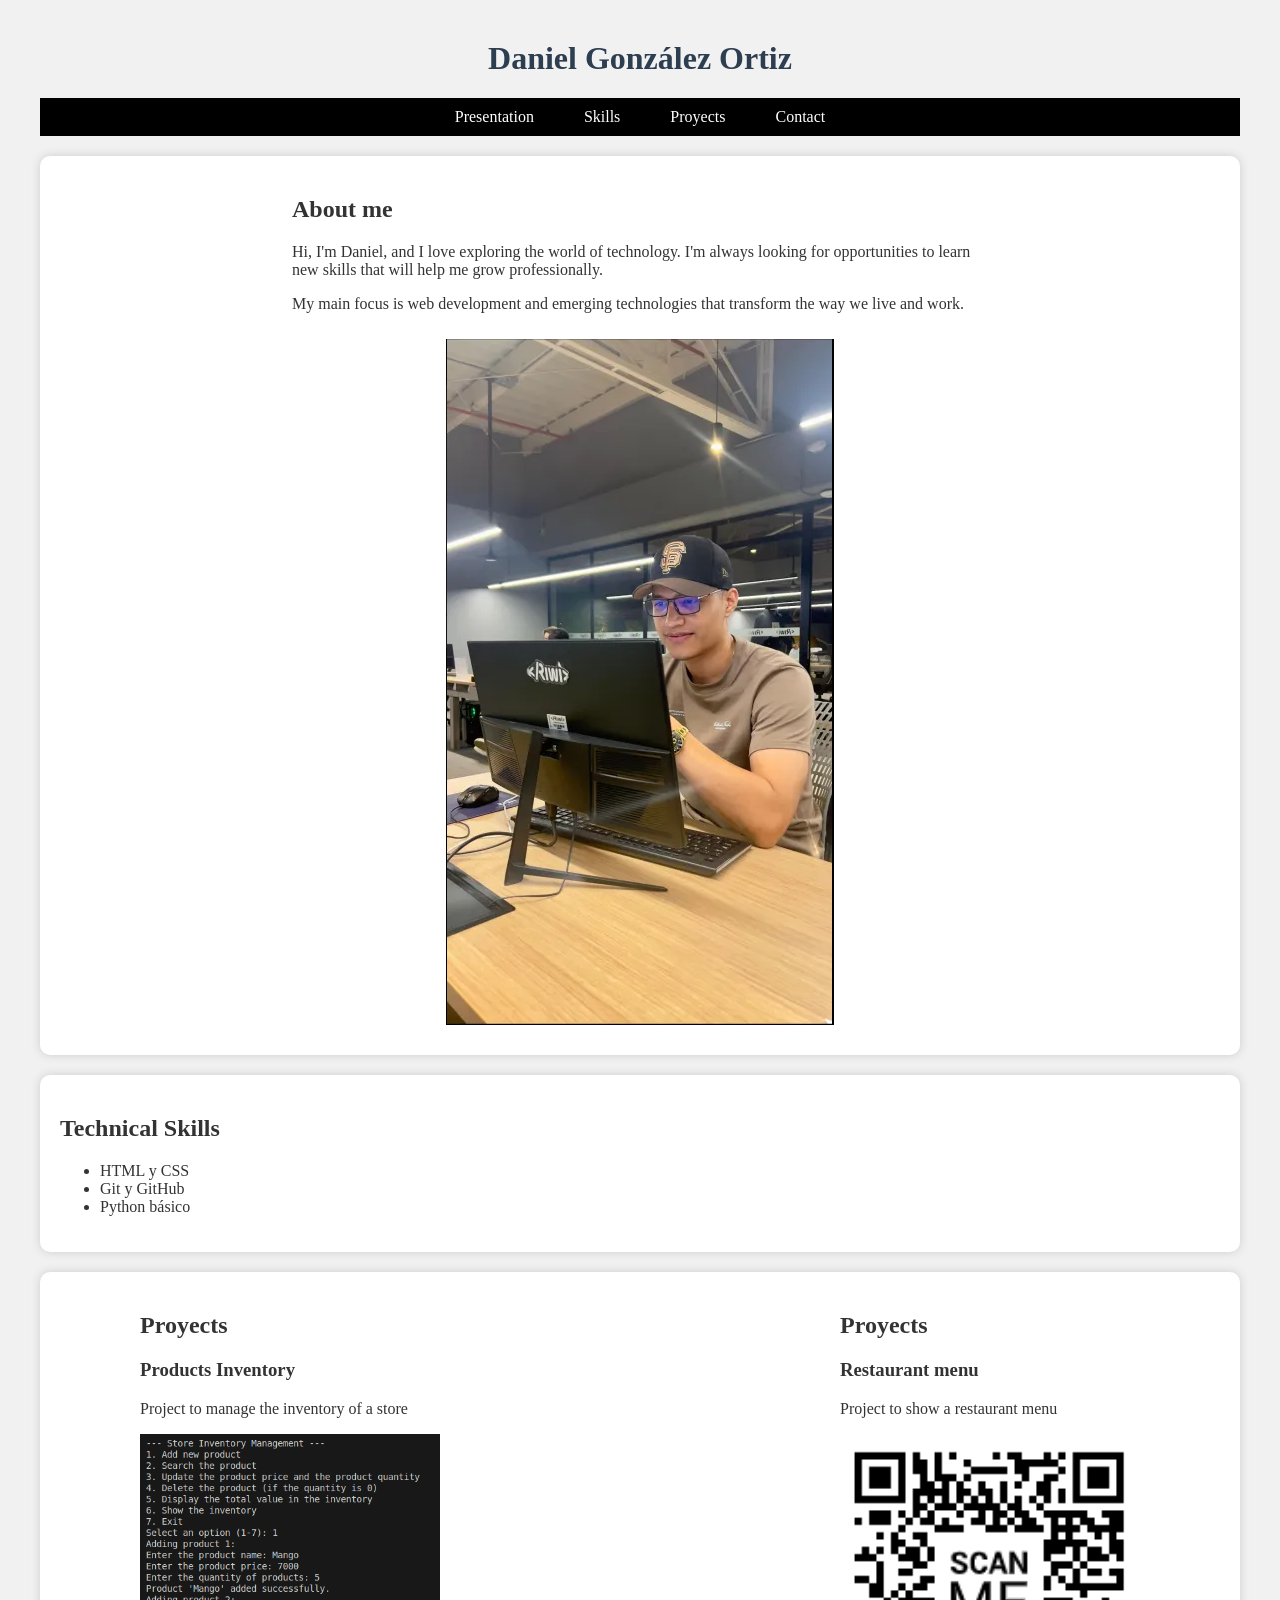
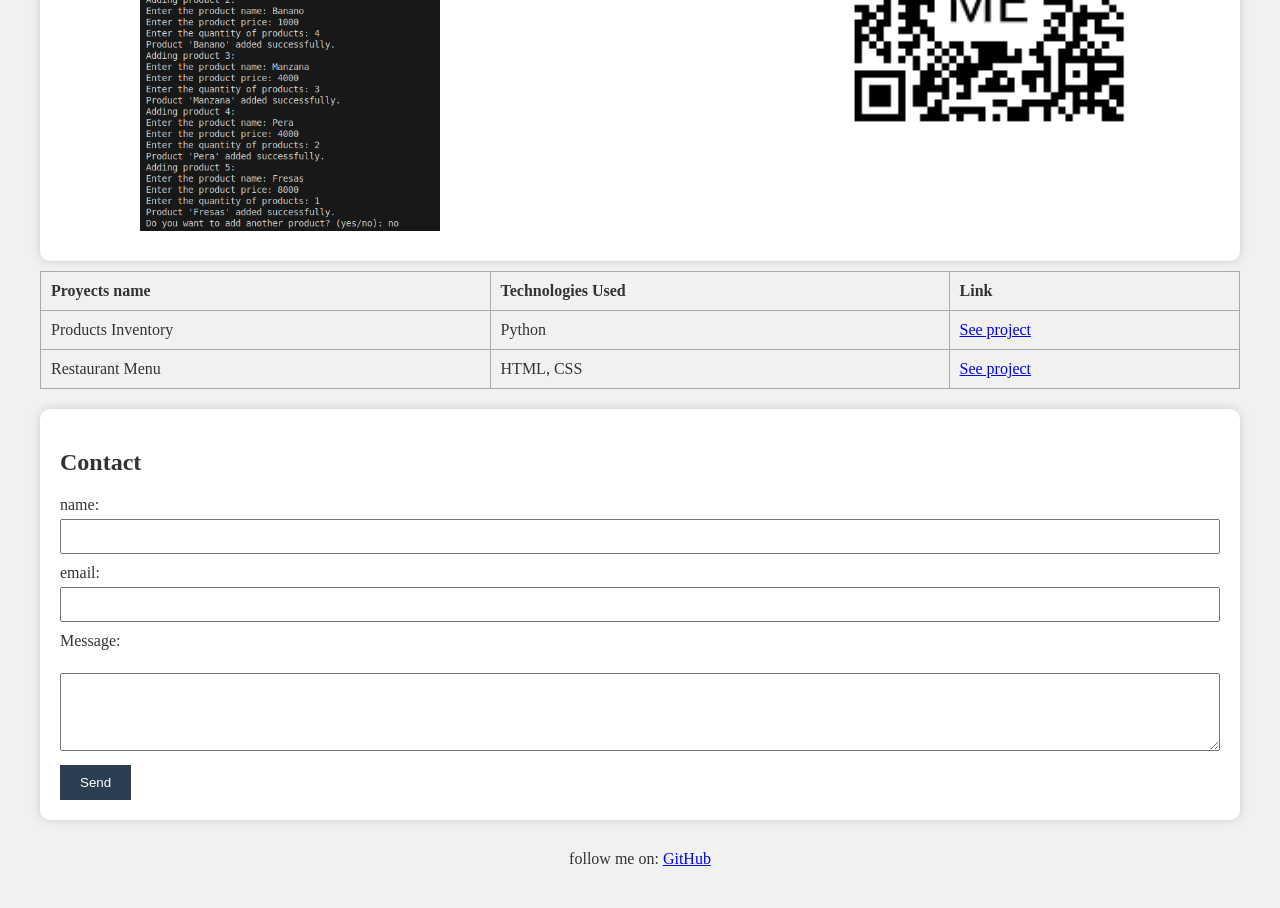
==== index.html @ 2d6fd5e6 "Update index.html" ====
<!DOCTYPE html>
<html lang="es">
<head>
  <meta charset="UTF-8">
  <title>Portafolio_Daniel</title>
  <link rel="stylesheet" href="styles.css">
</head>
<!-- Cree una etiqueta style llamando a la clase me para hacer el estilo del contenido  -->
<body> 
  <style>
    .me {
      max-width: 60%;
      margin: 0 auto;
    }
  </style>

  <h1>Daniel González Ortiz</h1>

  <!-- Se usó nav para poder crear la navegación -->
  <nav>
    <ul> 
      <li><a href="#presentacion">Presentation</a></li>
      <li><a href="#habilidades">Skills</a></li>
      <li><a href="#proyectos">Proyects</a></li>
      <li><a href="#contacto">Contact</a></li>
    </ul>
  </nav>

  <!-- En section puse el contenido del menú -->
  <section id="presentacion"> 
    <div class="me">
      <h2 class="title">About me</h2>
      <p class="parrafos">Hi, I'm Daniel, and I love exploring the world of technology. I'm always looking for opportunities to learn new skills that will help me grow professionally.</p>
      <p class="parrafos">My main focus is web development and emerging technologies that transform the way we live and work.</p>
      <div class="foto">
      <img src="./Captura desde 2025-05-23 19-14-50.png" alt="foto" max-width="400">
      </div>
    </div>
  </section>

  <section id="habilidades">
    <h2>Technical Skills</h2>
    <ul>
      <li>HTML y CSS</li>
      <li>Git y GitHub</li>
      <li>Python básico</li>
    </ul>
  </section>
<main class="proyecto">
  <section id="proyectos">
    <div class="proyect1">
    <h2>Proyects</h2>
    <h3>Products Inventory</h3>
    <p>Project to manage the inventory of a store</p>
    <img src="./Captura desde 2025-05-28 19-11-39.png" alt="Imagen del proyecto" width="300">
    </div>
    <div class="project2">
    <h2>Proyects</h2>
    <h3>Restaurant menu</h3>
    <p>Project to show a restaurant menu</p>
    <img src="./qr.png" alt="Imagen del proyecto" width="300">
    </div>
    </main>

  <!-- Se implementó las tablas que pide el enunciado -->
    <table>
      <thead>
        <tr>
          <th>Proyects name</th>
          <th>Technologies Used</th>
          <th>Link</th>
        </tr>
      </thead>
      <tbody>
        <tr>
          <td>Products Inventory</td>
          <td>Python</td>
          <td><a href="https://github.com/Dagor07/Products-Inventory/tree/main" target="_blank">See project</a></td>
        </tr>
        <tr>
          <td>Restaurant Menu</td>
          <td>HTML, CSS</td>
          <td><a href="https://github.com/Dagor07/Menu-card.git">See project</a></td>
        </tr>
      </tbody>
    </table>
  </section>
<!-- Se creó el formulario -->
  <section id="contacto">
    <h2>Contact</h2>
    <form>
      <label for="nombre">name:</label>
      <input type="text" id="nombre" name="nombre" required><br>

      <label for="correo">email:</label>
      <input type="email" id="correo" name="correo" required><br>

      <label for="mensaje">Message:</label><br>
      <textarea id="mensaje" name="mensaje" rows="4" cols="50" required></textarea><br>

      <button type="submit">Send</button>
    </form>
  </section>

  <!-- Se creó el pie de pagina -->
  <footer>
    <p>follow me on:
      <a href="https://github.com/Dagor07?tab=repositories"_blank">GitHub</a>
    </p>
  </footer>
</body>
</html>
---- styles.css ----
body {
  font-family: 'Times New Roman', Times, serif;
  margin: 40px;
  background-color: #f1f1f1;
  color: #333;
}

h1 {
  text-align: center;
  color: #2c3e50;
}

nav ul {
  display: flex;
  justify-content: center;
  list-style: none;
  padding: 0;
  background-color: #000000;
}

nav ul li {
  margin: 0 15px;
}

nav ul li a {
  color: white;
  text-decoration: none;
  padding: 10px;
  display: block;
}

nav ul li a:hover {
  background-color: #555;
}

section {
  background-color: white;
  padding: 20px;
  margin-top: 20px;
  border-radius: 10px;
  box-shadow: 0 0 10px #ccc;
}

img {
  display: block;
  margin: 10px 0;
}

table {
  width: 100%;
  border-collapse: collapse;
  margin-top: 10px;
}

table, th, td {
  border: 1px solid #aaa;
}

th, td {
  padding: 10px;
  text-align: left;
}

form label {
  display: block;
  margin-top: 10px;
}

form input, form textarea {
  width: 100%;
  padding: 8px;
  margin-top: 5px;
  box-sizing: border-box;
}

button {
  margin-top: 10px;
  padding: 10px 20px;
  background-color: #2c3e50;
  color: white;
  border: none;
  cursor: pointer;
}

button:hover {
  background-color: #34495e;
}

footer {
  text-align: center;
  margin-top: 30px;
}


.foto {
  display: flex;
  justify-content: center;
}

#proyectos {
    display: flex;
    justify-content: center;
    gap: 400px;
}
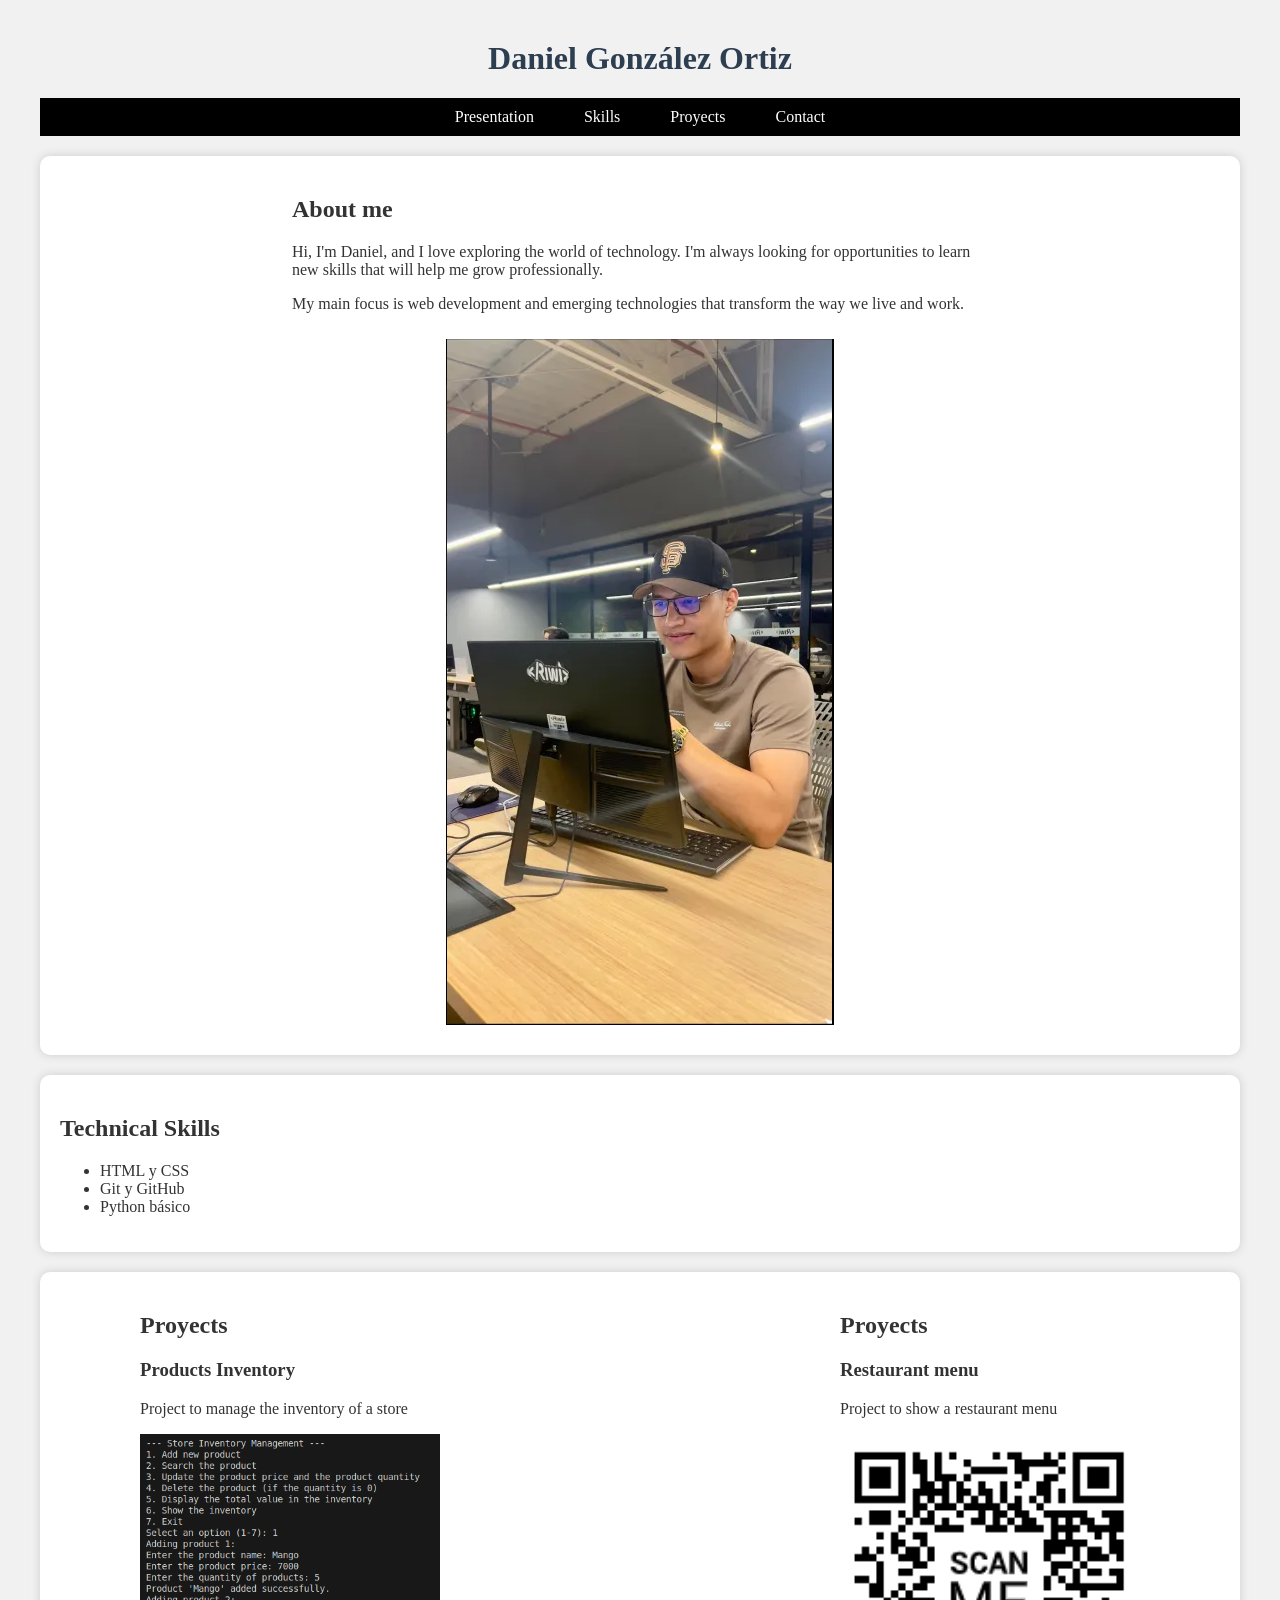
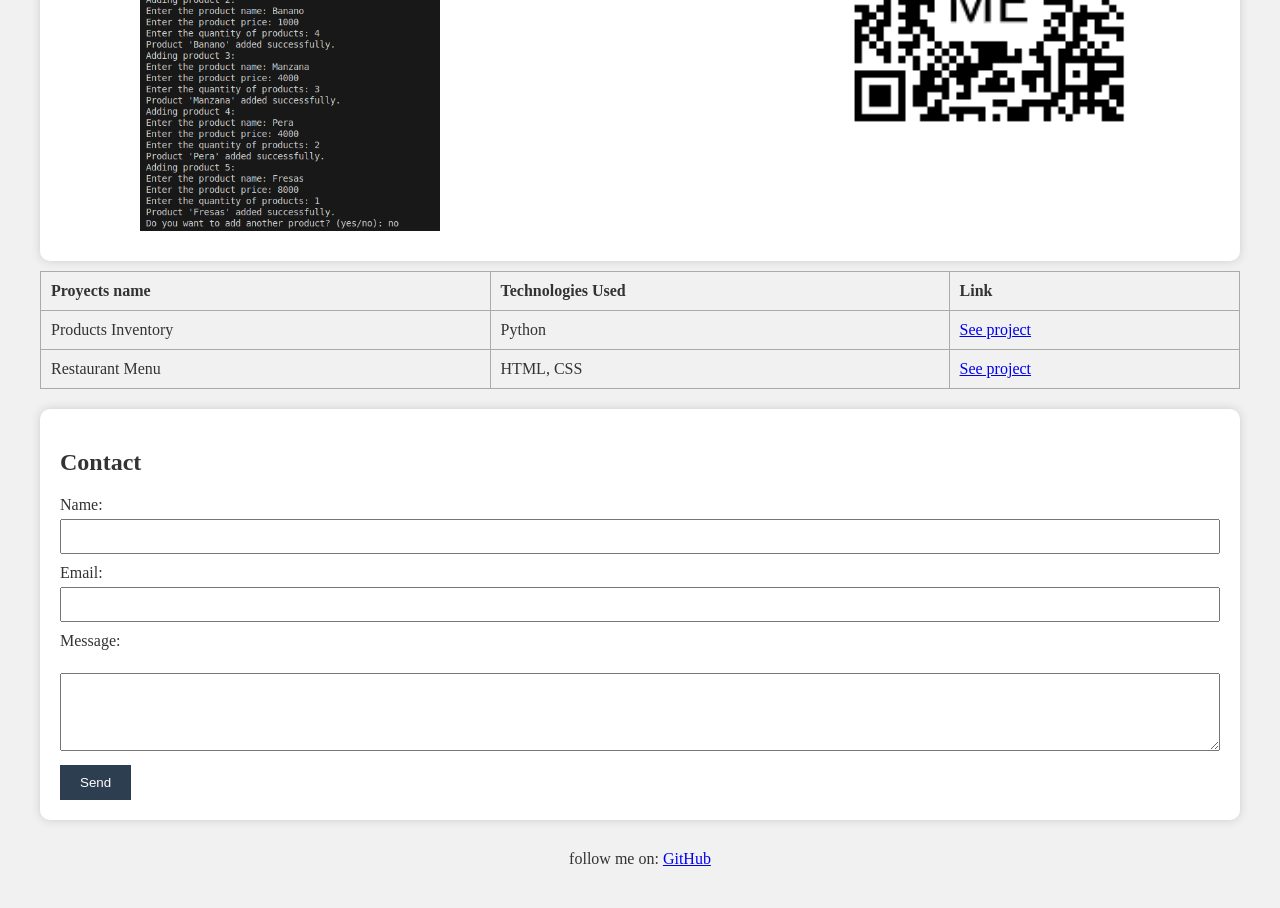
==== commit 6e1e7b68: "Update index.html" ====
--- a/index.html
+++ b/index.html
@@ -89,10 +89,10 @@
   <section id="contacto">
     <h2>Contact</h2>
     <form>
-      <label for="nombre">name:</label>
+      <label for="nombre">Name:</label>
       <input type="text" id="nombre" name="nombre" required><br>
 
-      <label for="correo">email:</label>
+      <label for="correo">Email:</label>
       <input type="email" id="correo" name="correo" required><br>
 
       <label for="mensaje">Message:</label><br>
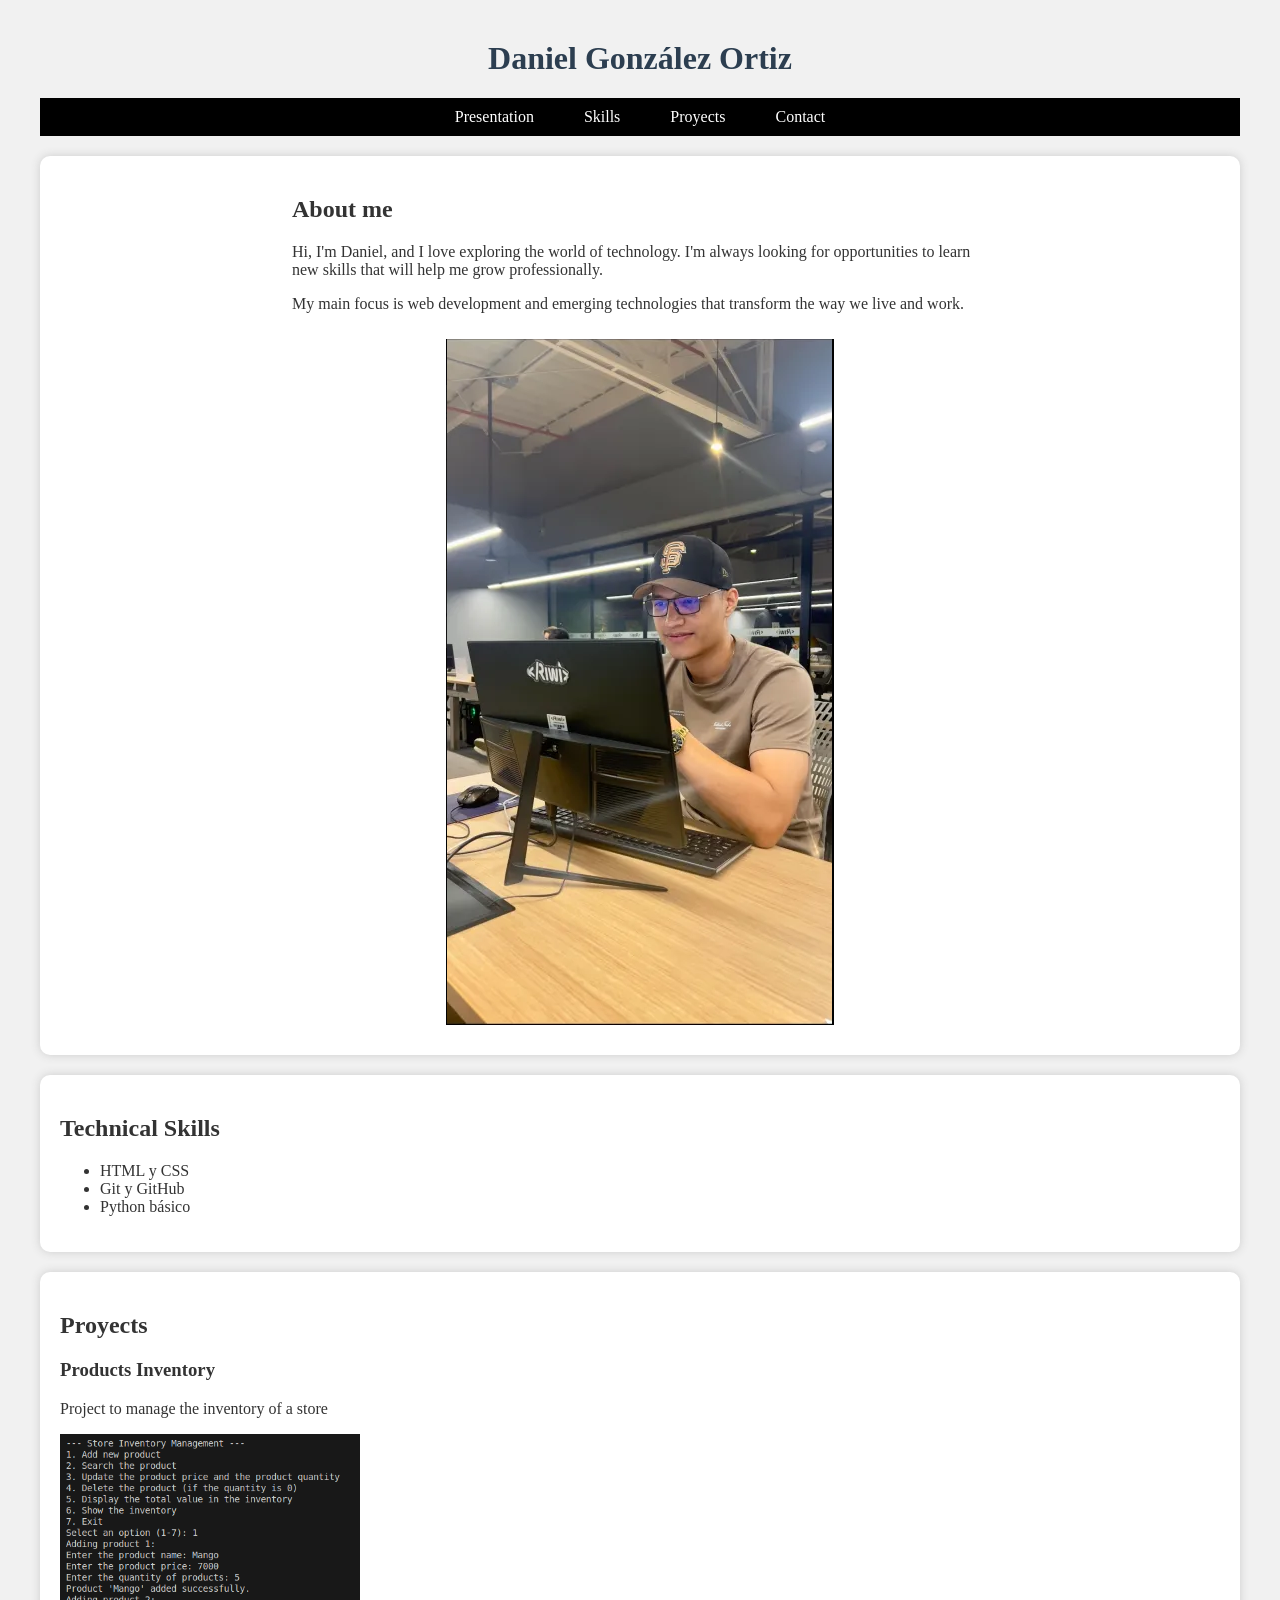
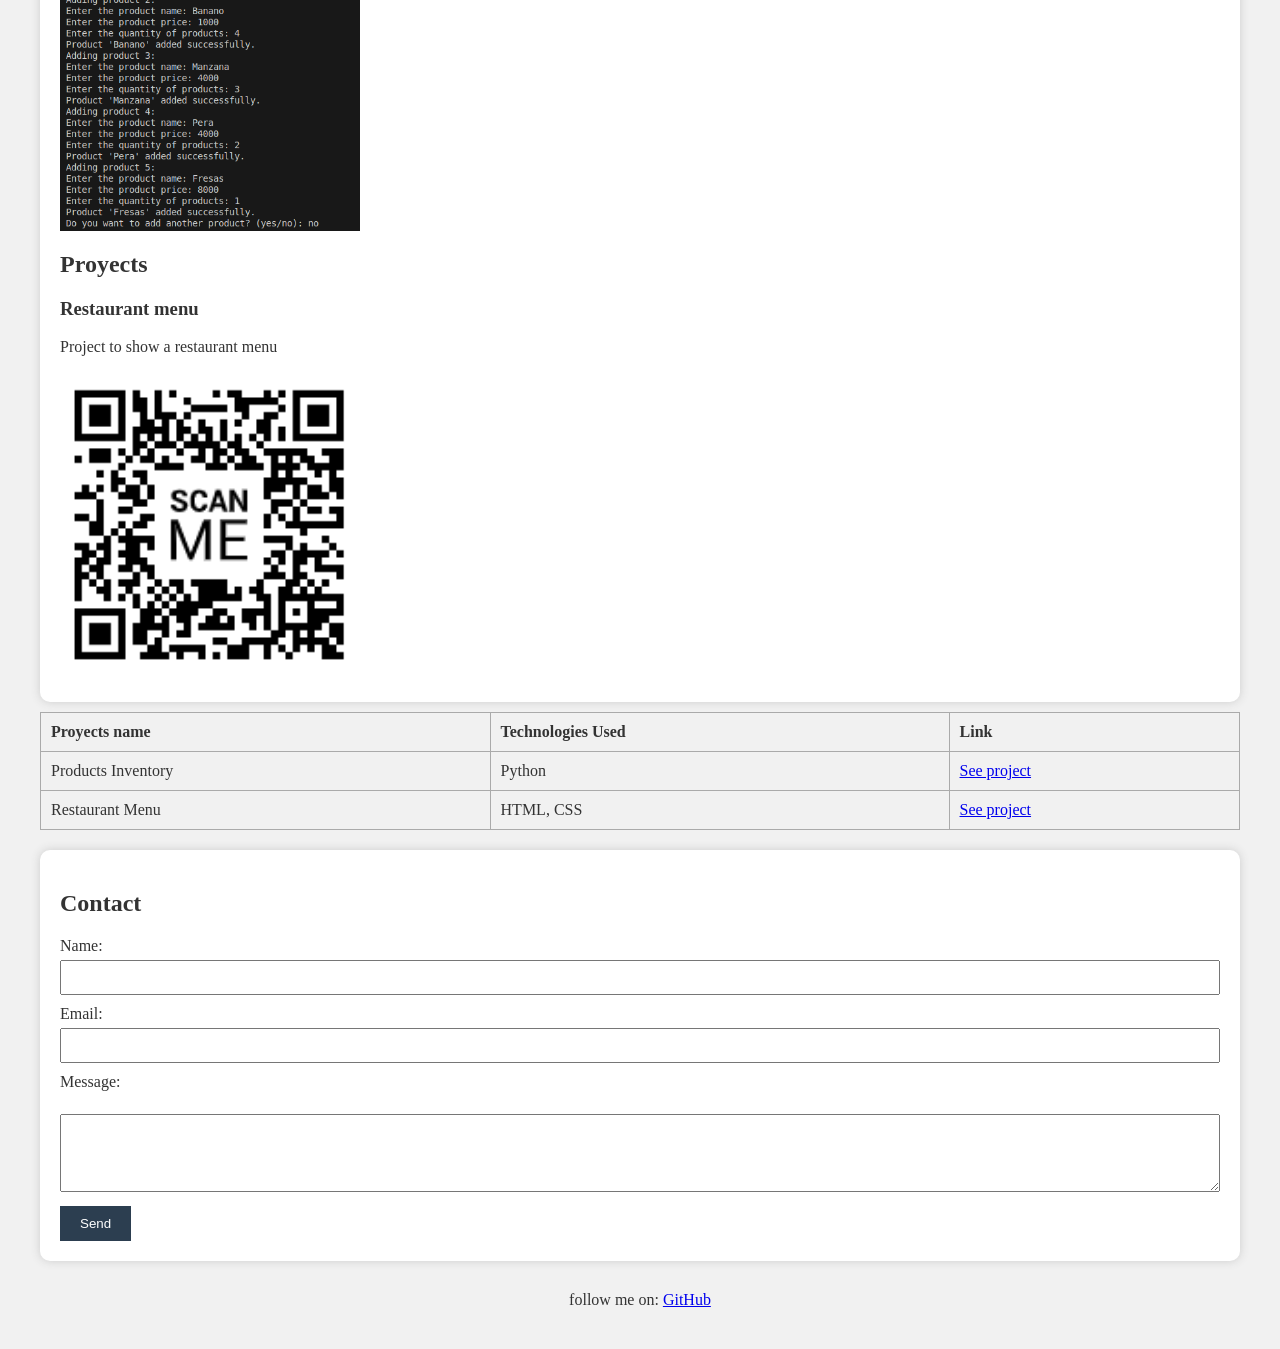
==== commit fa4519a4: "Update index.html" ====
--- a/index.html
+++ b/index.html
@@ -47,7 +47,7 @@
     </ul>
   </section>
 <main class="proyecto">
-  <section id="proyectos">
+  <section class="proyectos">
     <div class="proyect1">
     <h2>Proyects</h2>
     <h3>Products Inventory</h3>
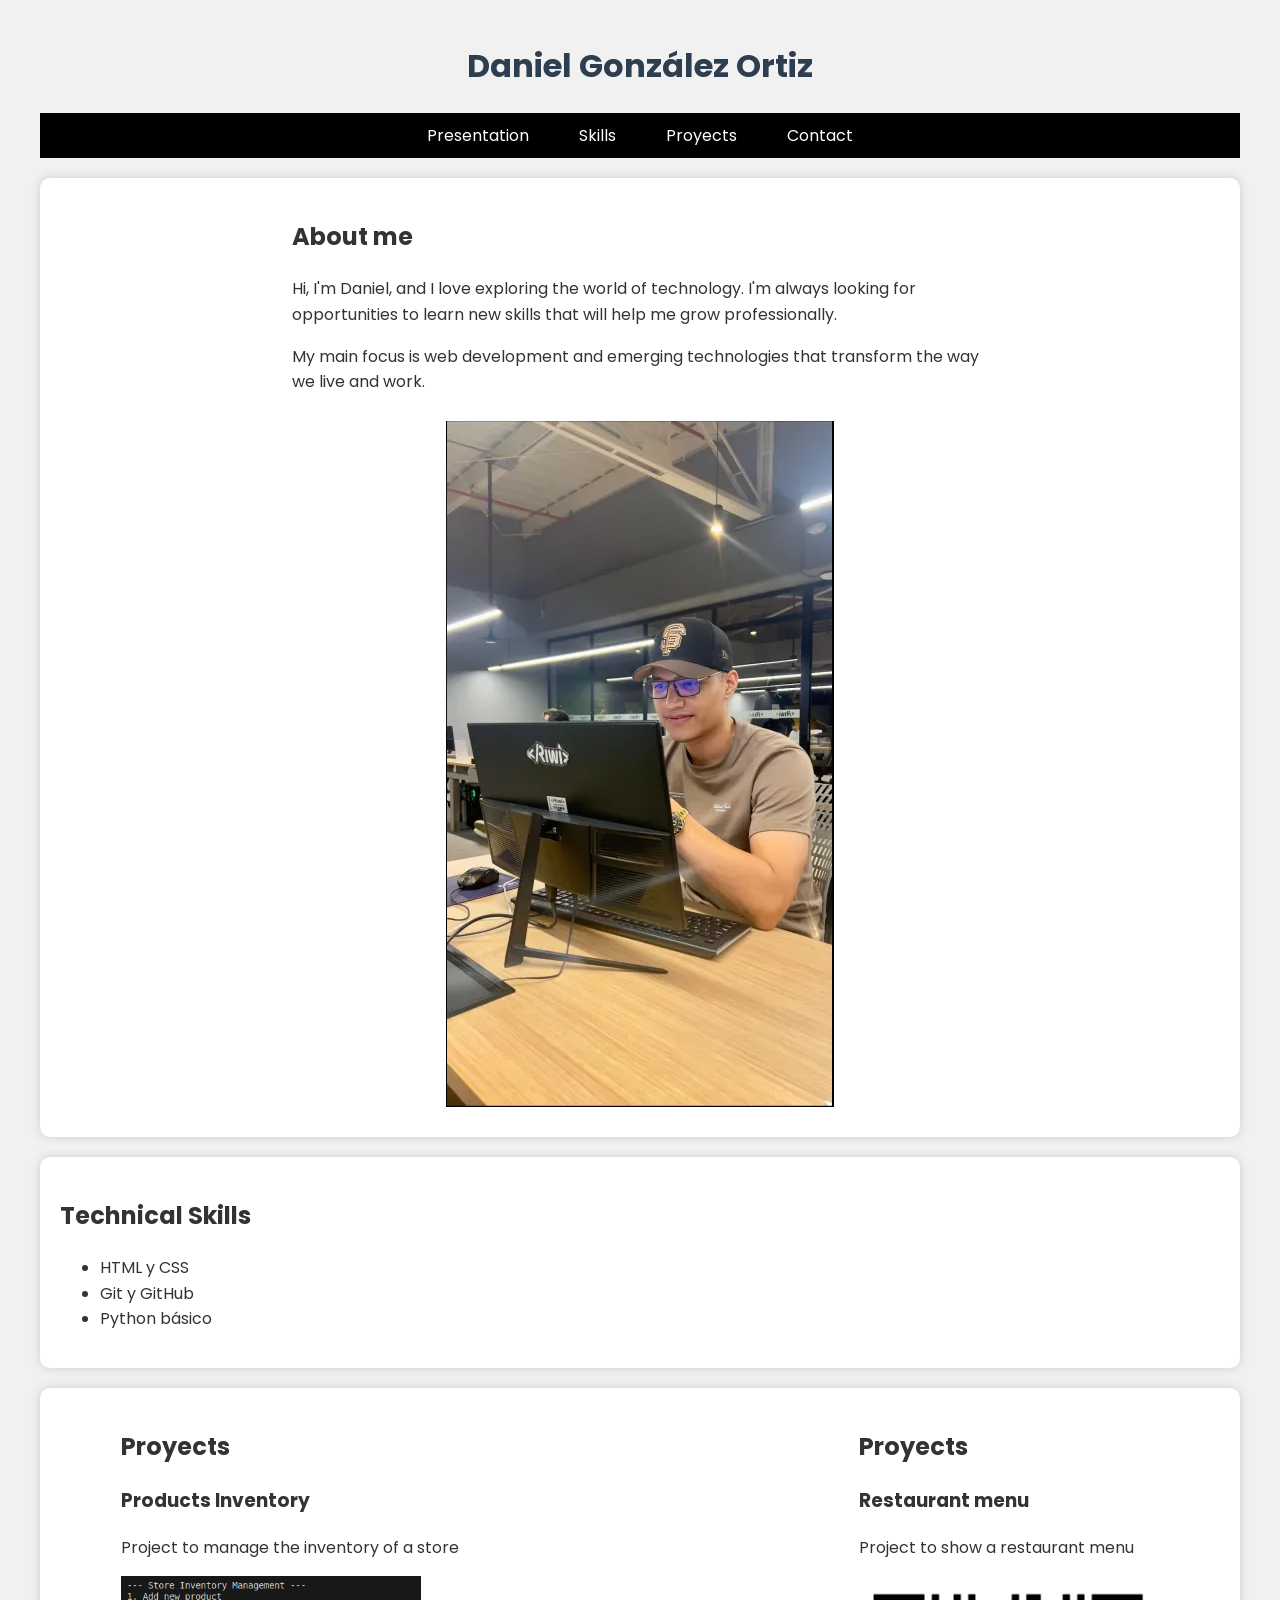
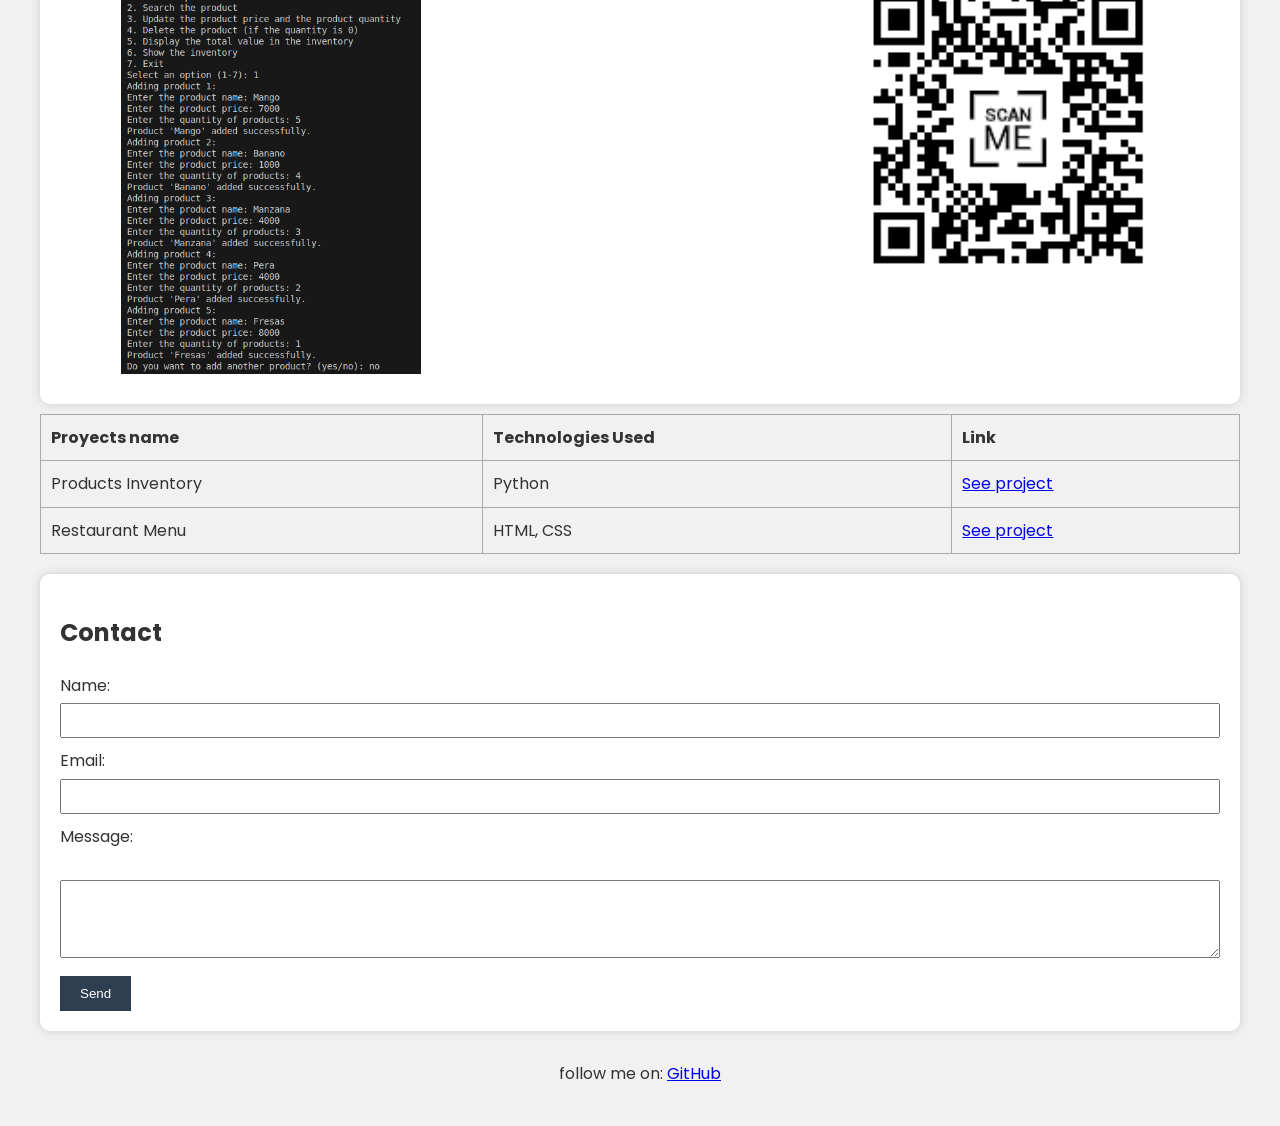
==== commit 4b3e6901: "Update index.html" ====
--- a/index.html
+++ b/index.html
@@ -4,6 +4,7 @@
   <meta charset="UTF-8">
   <title>Portafolio_Daniel</title>
   <link rel="stylesheet" href="styles.css">
+  <link href="https://fonts.googleapis.com/css2?family=Poppins:wght@300;500;700&display=swap" rel="stylesheet">
 </head>
 <!-- Cree una etiqueta style llamando a la clase me para hacer el estilo del contenido  -->
 <body> 
--- a/styles.css
+++ b/styles.css
@@ -86,19 +86,37 @@
   background-color: #34495e;
 }
 
+.foto {
+  display: flex;
+  justify-content: center;
+}
+
+.proyectos {
+    display: flex;
+    justify-content: center;
+    gap: 400px;
+}
+
 footer {
   text-align: center;
   margin-top: 30px;
 }
 
-
-.foto {
-  display: flex;
-  justify-content: center;
+body {
+  font-family: 'Poppins', sans-serif;
+  line-height: 1.6;
 }
 
-#proyectos {
-    display: flex;
-    justify-content: center;
-    gap: 400px;
+nav ul li a {
+  transition: background-color 0.3s ease;
 }
+
+section {
+  transition: transform 0.3s ease;
+}
+
+section:hover {
+  transform: translateY(-5px);
+}
+
+
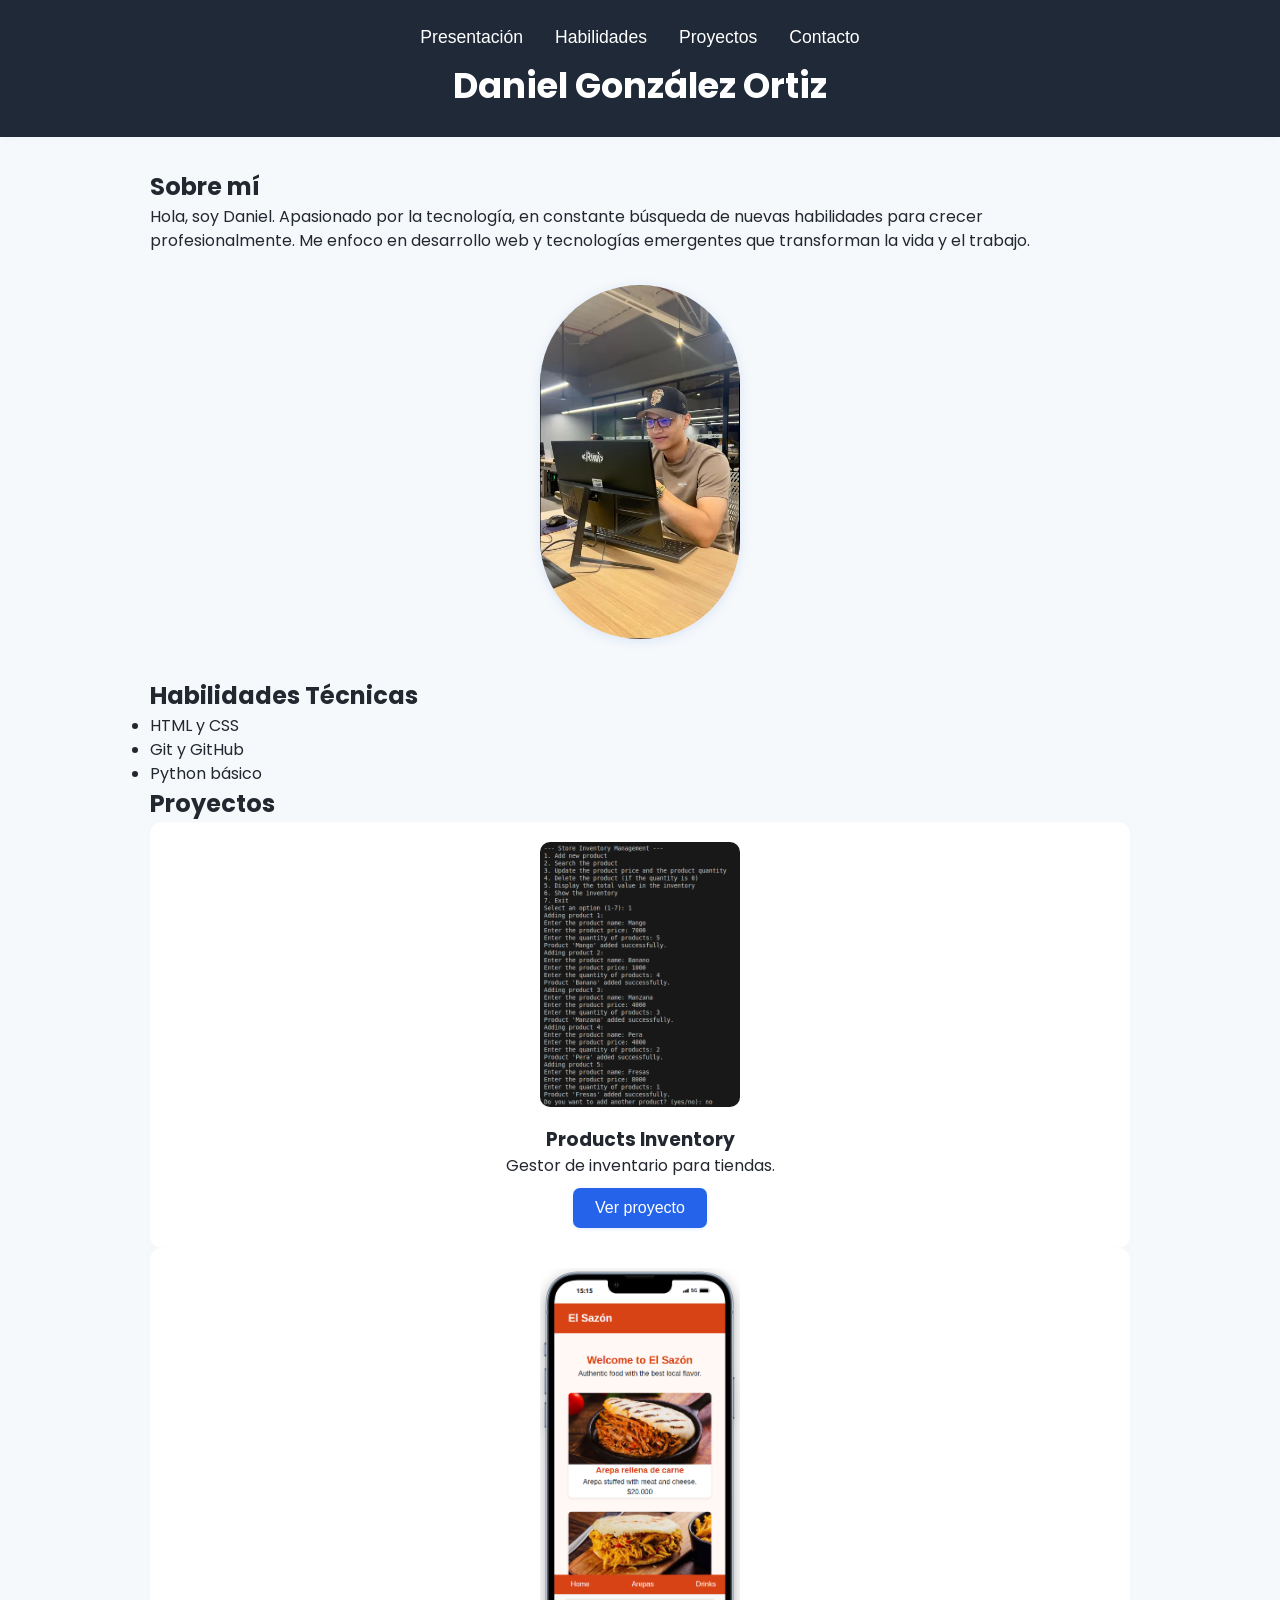
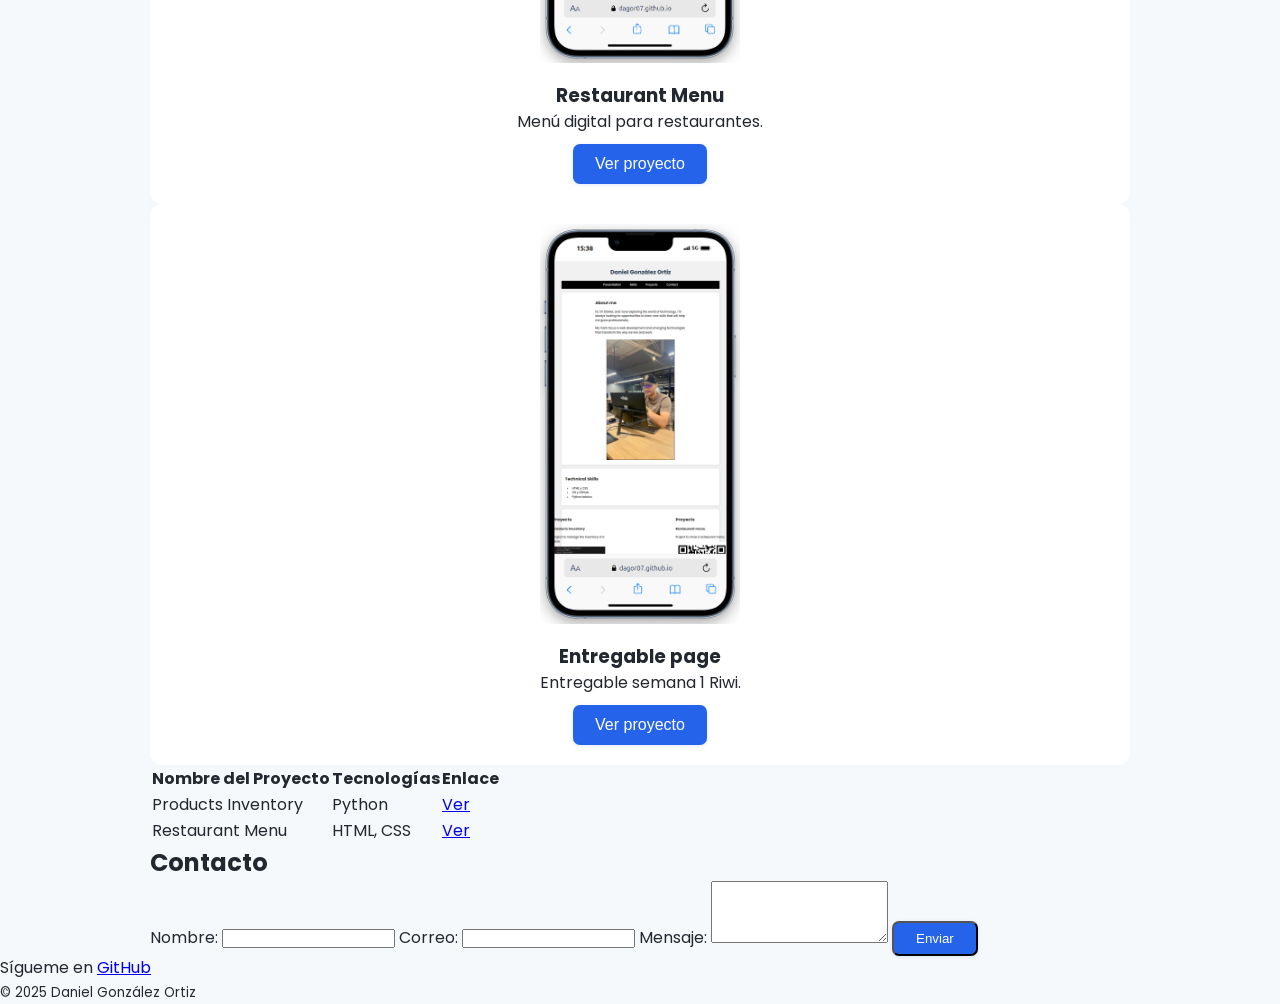
==== commit 6b8ca365: "Add files via upload" ====
--- a/index.html
+++ b/index.html
@@ -2,112 +2,109 @@
 <html lang="es">
 <head>
   <meta charset="UTF-8">
-  <title>Portafolio_Daniel</title>
-  <link rel="stylesheet" href="styles.css">
+  <title>Portafolio Daniel González Ortiz</title>
+  <meta name="viewport" content="width=device-width, initial-scale=1.0">
+  <link rel="stylesheet" href="style.css">
   <link href="https://fonts.googleapis.com/css2?family=Poppins:wght@300;500;700&display=swap" rel="stylesheet">
 </head>
-<!-- Cree una etiqueta style llamando a la clase me para hacer el estilo del contenido  -->
-<body> 
-  <style>
-    .me {
-      max-width: 60%;
-      margin: 0 auto;
-    }
-  </style>
+<body>
+  <header>
+    <nav>
+      <ul>
+        <li><a href="#presentación">Presentación</a></li>
+        <li><a href="#habilidades">Habilidades</a></li>
+        <li><a href="#proyectos">Proyectos</a></li>
+        <li><a href="#contacto">Contacto</a></li>
+      </ul>
+    </nav>
+    <h1>Daniel González Ortiz</h1>
+  </header>
 
-  <h1>Daniel González Ortiz</h1>
+  <main>
+    <section id="presentacion" class="me">
+      <h2>Sobre mí</h2>
+      <div class="presentacion_flex">
+        <div>
+          <p>Hola, soy Daniel. Apasionado por la tecnología, en constante búsqueda de nuevas habilidades para crecer profesionalmente. Me enfoco en desarrollo web y tecnologías emergentes que transforman la vida y el trabajo.</p>
+        </div>
+        <div class="foto">
+          <img src="img/Foto.png "Foto" width="180">
+        </div>
+      </div>
+    </section>
 
-  <!-- Se usó nav para poder crear la navegación -->
-  <nav>
-    <ul> 
-      <li><a href="#presentacion">Presentation</a></li>
-      <li><a href="#habilidades">Skills</a></li>
-      <li><a href="#proyectos">Proyects</a></li>
-      <li><a href="#contacto">Contact</a></li>
-    </ul>
-  </nav>
+    <section id="habilidades">
+      <h2>Habilidades Técnicas</h2>
+      <ul class="skills_list">
+        <li>HTML y CSS</li>
+        <li>Git y GitHub</li>
+        <li>Python básico</li>
+      </ul>
+    </section>
 
-  <!-- En section puse el contenido del menú -->
-  <section id="presentacion"> 
-    <div class="me">
-      <h2 class="title">About me</h2>
-      <p class="parrafos">Hi, I'm Daniel, and I love exploring the world of technology. I'm always looking for opportunities to learn new skills that will help me grow professionally.</p>
-      <p class="parrafos">My main focus is web development and emerging technologies that transform the way we live and work.</p>
-      <div class="foto">
-      <img src="./Captura desde 2025-05-23 19-14-50.png" alt="foto" max-width="400">
+    <section id="proyectos">
+      <h2>Proyectos</h2>
+      <div class="portafolio_lista">
+        <article class="proyecto">
+          <img src="img/Products Inventory.png" alt="Products Inventory" width="160">
+          <h3>Products Inventory</h3>
+          <p>Gestor de inventario para tiendas.</p>
+          <a href="https://github.com/Dagor07/Products-Inventory/tree/main" target="_blank" class="btn">Ver proyecto</a>
+        </article>
+        <article class="proyecto">
+          <img src="img/Restaurant.png"Restaurant Menu" width="160">
+          <h3>Restaurant Menu</h3>
+          <p>Menú digital para restaurantes.</p>
+          <a href="https://dagor07.github.io/Menu-card/" target="_blank" class="btn">Ver proyecto</a>
+        </article>
+        <article class="proyecto">
+          <img src="img/Entregable S1.png" alt="Products Inventory" width="160">
+          <h3>Entregable page</h3>
+          <p>Entregable semana 1 Riwi.</p>
+          <a href="https://dagor07.github.io/Portafolio/" target="_blank" class="btn">Ver proyecto</a>
+        </article>
       </div>
-    </div>
-  </section>
 
-  <section id="habilidades">
-    <h2>Technical Skills</h2>
-    <ul>
-      <li>HTML y CSS</li>
-      <li>Git y GitHub</li>
-      <li>Python básico</li>
-    </ul>
-  </section>
-<main class="proyecto">
-  <section class="proyectos">
-    <div class="proyect1">
-    <h2>Proyects</h2>
-    <h3>Products Inventory</h3>
-    <p>Project to manage the inventory of a store</p>
-    <img src="./Captura desde 2025-05-28 19-11-39.png" alt="Imagen del proyecto" width="300">
-    </div>
-    <div class="project2">
-    <h2>Proyects</h2>
-    <h3>Restaurant menu</h3>
-    <p>Project to show a restaurant menu</p>
-    <img src="./qr.png" alt="Imagen del proyecto" width="300">
-    </div>
-    </main>
+      <table>
+        <thead>
+          <tr>
+            <th>Nombre del Proyecto</th>
+            <th>Tecnologías</th>
+            <th>Enlace</th>
+          </tr>
+        </thead>
+        <tbody>
+          <tr>
+            <td>Products Inventory</td>
+            <td>Python</td>
+            <td><a href="https://github.com/Dagor07/Products-Inventory/tree/main" target="_blank">Ver</a></td>
+          </tr>
+          <tr>
+            <td>Restaurant Menu</td>
+            <td>HTML, CSS</td>
+            <td><a href="https://dagor07.github.io/Menu-card/" target="_blank">Ver</a></td>
+          </tr>
+        </tbody>
+      </table>
+    </section>
 
-  <!-- Se implementó las tablas que pide el enunciado -->
-    <table>
-      <thead>
-        <tr>
-          <th>Proyects name</th>
-          <th>Technologies Used</th>
-          <th>Link</th>
-        </tr>
-      </thead>
-      <tbody>
-        <tr>
-          <td>Products Inventory</td>
-          <td>Python</td>
-          <td><a href="https://github.com/Dagor07/Products-Inventory/tree/main" target="_blank">See project</a></td>
-        </tr>
-        <tr>
-          <td>Restaurant Menu</td>
-          <td>HTML, CSS</td>
-          <td><a href="https://github.com/Dagor07/Menu-card.git">See project</a></td>
-        </tr>
-      </tbody>
-    </table>
-  </section>
-<!-- Se creó el formulario -->
-  <section id="contacto">
-    <h2>Contact</h2>
-    <form>
-      <label for="nombre">Name:</label>
-      <input type="text" id="nombre" name="nombre" required><br>
+    <section id="contacto">
+      <h2>Contacto</h2>
+      <form>
+        <label for="nombre">Nombre:</label>
+        <input type="text" id="nombre" name="nombre" required>
+        <label for="correo">Correo:</label>
+        <input type="email" id="correo" name="correo" required>
+        <label for="mensaje">Mensaje:</label>
+        <textarea id="mensaje" name="mensaje" rows="4" required></textarea>
+        <button type="submit" class="btn">Enviar</button>
+      </form>
+    </section>
+  </main>
 
-      <label for="correo">Email:</label>
-      <input type="email" id="correo" name="correo" required><br>
-
-      <label for="mensaje">Message:</label><br>
-      <textarea id="mensaje" name="mensaje" rows="4" cols="50" required></textarea><br>
-
-      <button type="submit">Send</button>
-    </form>
-  </section>
-
-  <!-- Se creó el pie de pagina -->
   <footer>
-    <p>follow me on:
-      <a href="https://github.com/Dagor07?tab=repositories"_blank">GitHub</a>
-    </p>
+    <p>Sígueme en <a href="https://github.com/Dagor07" target="_blank">GitHub</a></p>
+    <small>&copy; 2025 Daniel González Ortiz</small>
   </footer>
 </body>
-</html>
+</html>
--- a/style.css
+++ b/style.css
@@ -0,0 +1,137 @@
+* {
+  margin: 0;
+  padding: 0;
+  box-sizing: border-box;
+}
+
+body {
+  font-family: 'Poppins', Arial, sans-serif;
+  background: #f6f9fb;
+  color: #23272f;
+  line-height: 1.5;
+}
+
+header {
+  background: #1f2937;
+  color: #fff;
+  padding: 24px 0;
+  text-align: center;
+  box-shadow: 0 2px 8px #c1d4fa22;
+}
+
+nav ul {
+  display: flex;
+  justify-content: center;
+  gap: 32px;
+  list-style: none;
+  margin-bottom: 10px;
+}
+
+nav a {
+  color: #fff;
+  text-decoration: none;
+  font-weight: 500;
+  font-size: 1.1em;
+  transition: color 0.3s;
+}
+
+nav a:hover {
+  color: #f97316;
+}
+
+h1 {
+  font-size: 2.2em;
+  font-weight: 700;
+}
+
+main {
+  width: 95%;
+  max-width: 980px;
+  margin: 0 auto;
+}
+
+.me {
+  margin: 32px 0;
+}
+
+.presentacion_flex {
+  display: flex;
+  align-items: center;
+  gap: 32px;
+  flex-wrap: wrap;
+  flex-direction: column;
+}
+
+.presentacion_flex img {
+  border-radius: 250px;
+  box-shadow: 0 2px 12px #2061e722;
+  max-width: 220px;
+  width: 200px;
+  -webkit-border-radius: 250px;
+  -moz-border-radius: 250px;
+  -ms-border-radius: 250px;
+  -o-border-radius: 250px;
+}
+
+.skills-list {
+  display: flex;
+  gap: 24px;
+  flex-wrap: wrap;
+  padding: 12px 0 24px 0;
+}
+
+.skills-list li {
+  background: #e0e7ef;
+  border-radius: 8px;
+  padding: 8px 18px;
+  font-weight: 500;
+  box-shadow: 0 1px 4px #2061e712;
+  margin-bottom: 8px;
+  transition: background 0.3s;
+}
+.skills-list li:hover {
+  background: #c7d2fe;
+}
+
+.portafolio-lista {
+  display: grid;
+  grid-template-columns: 1fr 1fr;
+  gap: 24px;
+  margin: 24px 0;
+}
+
+.proyecto {
+  background: #fff;
+  border-radius: 12px;
+  padding: 20px;
+  box-shadow: 0 1px 6px #e2e8f022;
+  transition: transform 0.25s, box-shadow 0.25s;
+  text-align: center;
+}
+.proyecto:hover {
+  transform: translateY(-6px) scale(1.03);
+  box-shadow: 0 4px 16px #2061e722;
+}
+.proyecto img {
+  max-width: 240px;
+  width: 200px;
+  border-radius: 10px;
+  margin-bottom: 12px;
+}
+
+.btn {
+  background: #2563eb;
+  color: #fff;
+  padding: 8px 22px;
+  border-radius: 7px;
+  text-decoration: none;
+  font-weight: 500;
+  box-shadow: 0 1px 4px #2061e722;
+  transition: background 0.2s, transform 0.2s;
+  margin-top: 10px;
+  display: inline-block;
+}
+.btn:hover {
+  background: #f97316;
+  transform: translateY(-3px) scale(1.06);
+}
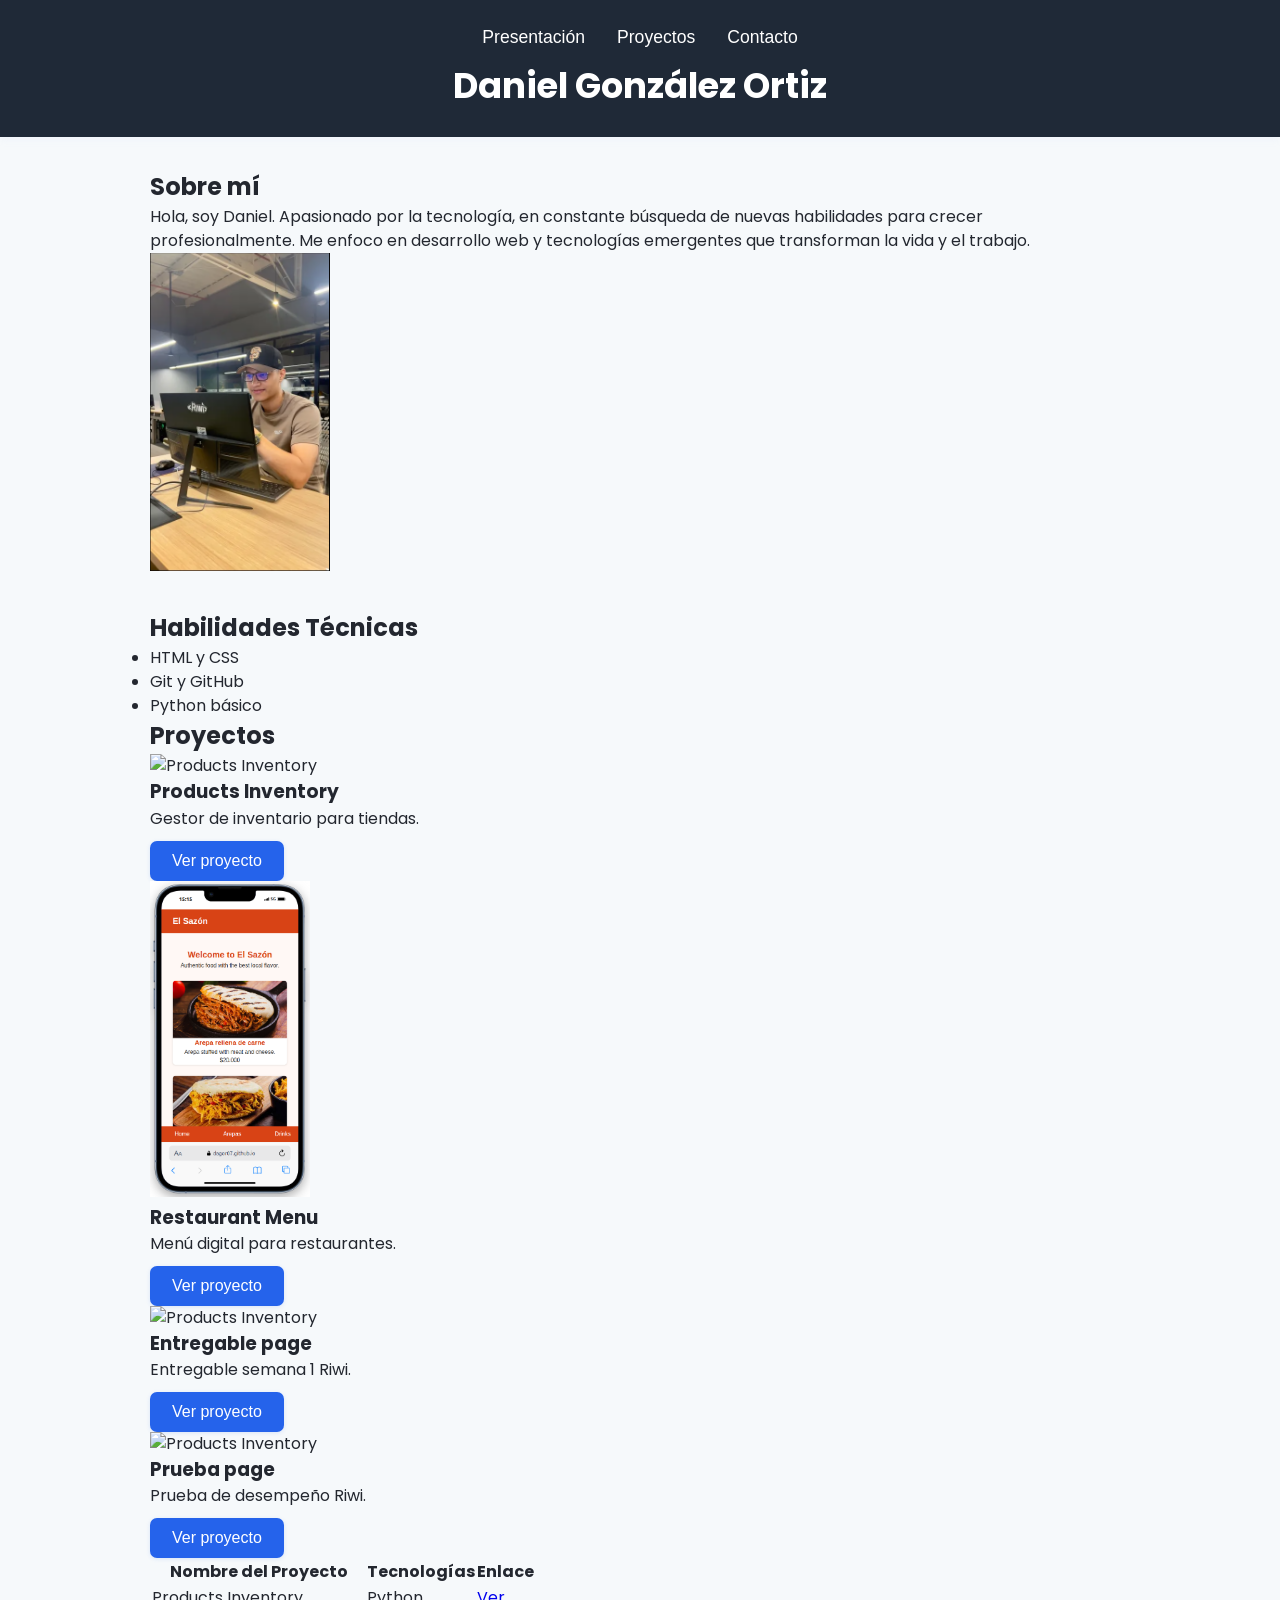
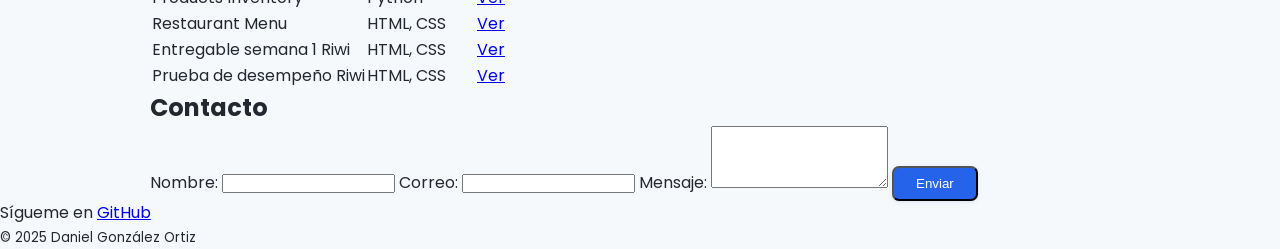
==== commit 63debc3d: "Update index.html" ====
--- a/index.html
+++ b/index.html
@@ -1,4 +1,5 @@
-<!DOCTYPE html>
+<!DOCTYPE html>  
+<!-- Define el tipo de documento como HTML5. -->
 <html lang="es">
 <head>
   <meta charset="UTF-8">
@@ -9,31 +10,32 @@
 </head>
 <body>
   <header>
+<!-- El header incluye barra de navegación con enlaces internos y título principal del portafolio. -->
     <nav>
       <ul>
-        <li><a href="#presentación">Presentación</a></li>
-        <li><a href="#habilidades">Habilidades</a></li>
-        <li><a href="#proyectos">Proyectos</a></li>
-        <li><a href="#contacto">Contacto</a></li>
+        <li><a href="#presentation">Presentación</a></li>
+        <li><a href="#proyects">Proyectos</a></li>
+        <li><a href="#contact">Contacto</a></li>
       </ul>
     </nav>
     <h1>Daniel González Ortiz</h1>
   </header>
 
   <main>
-    <section id="presentacion" class="me">
+<!-- El main Contiene las secciones principales: -->
+    <section id="presentation" class="me">
       <h2>Sobre mí</h2>
-      <div class="presentacion_flex">
+      <div class="presentation_flex">
         <div>
           <p>Hola, soy Daniel. Apasionado por la tecnología, en constante búsqueda de nuevas habilidades para crecer profesionalmente. Me enfoco en desarrollo web y tecnologías emergentes que transforman la vida y el trabajo.</p>
         </div>
-        <div class="foto">
+        <div class="picture">
           <img src="img/Foto.png "Foto" width="180">
         </div>
       </div>
     </section>
 
-    <section id="habilidades">
+    <section id="Skills">
       <h2>Habilidades Técnicas</h2>
       <ul class="skills_list">
         <li>HTML y CSS</li>
@@ -42,25 +44,31 @@
       </ul>
     </section>
 
-    <section id="proyectos">
+    <section id="proyects">
       <h2>Proyectos</h2>
-      <div class="portafolio_lista">
-        <article class="proyecto">
-          <img src="img/Products Inventory.png" alt="Products Inventory" width="160">
+      <div class="portfolio_list">
+        <article class="proyect">
+          <img src="img/Products_Inventory.png" alt="Products Inventory" width="160" height="276">
           <h3>Products Inventory</h3>
           <p>Gestor de inventario para tiendas.</p>
           <a href="https://github.com/Dagor07/Products-Inventory/tree/main" target="_blank" class="btn">Ver proyecto</a>
         </article>
-        <article class="proyecto">
+        <article class="proyect">
           <img src="img/Restaurant.png"Restaurant Menu" width="160">
           <h3>Restaurant Menu</h3>
           <p>Menú digital para restaurantes.</p>
           <a href="https://dagor07.github.io/Menu-card/" target="_blank" class="btn">Ver proyecto</a>
         </article>
-        <article class="proyecto">
-          <img src="img/Entregable S1.png" alt="Products Inventory" width="160">
+        <article class="proyect">
+          <img src="img/Entregable_S1.png" alt="Products Inventory" width="160">
           <h3>Entregable page</h3>
           <p>Entregable semana 1 Riwi.</p>
+          <a href="https://dagor07.github.io/Portafolio/" target="_blank" class="btn">Ver proyecto</a>
+        </article>
+        <article class="proyect">
+          <img src="img/Prueba_de_desempeño.png" alt="Products Inventory" width="160">
+          <h3>Prueba page</h3>
+          <p>Prueba de desempeño Riwi.</p>
           <a href="https://dagor07.github.io/Portafolio/" target="_blank" class="btn">Ver proyecto</a>
         </article>
       </div>
@@ -84,12 +92,22 @@
             <td>HTML, CSS</td>
             <td><a href="https://dagor07.github.io/Menu-card/" target="_blank">Ver</a></td>
           </tr>
+          <tr>
+            <td>Entregable semana 1 Riwi</td>
+            <td>HTML, CSS</td>
+            <td><a href="https://dagor07.github.io/Portafolio/" target="_blank">Ver</a></td>
+          </tr>
+          <tr>
+            <td>Prueba de desempeño Riwi</td>
+            <td>HTML, CSS</td>
+            <td><a href="https://github.com/Dagor07/Products-Inventory/tree/main" target="_blank">Ver</a></td>
+          </tr>
         </tbody>
       </table>
     </section>
 
-    <section id="contacto">
-      <h2>Contacto</h2>
+    <section id="contact">
+      <h2 class="contact_1">Contacto</h2>
       <form>
         <label for="nombre">Nombre:</label>
         <input type="text" id="nombre" name="nombre" required>
@@ -103,8 +121,9 @@
   </main>
 
   <footer>
+    <!-- Incluye el enlace a mi GitHub y los derechos reservados -->
     <p>Sígueme en <a href="https://github.com/Dagor07" target="_blank">GitHub</a></p>
     <small>&copy; 2025 Daniel González Ortiz</small>
   </footer>
 </body>
-</html>+</html>
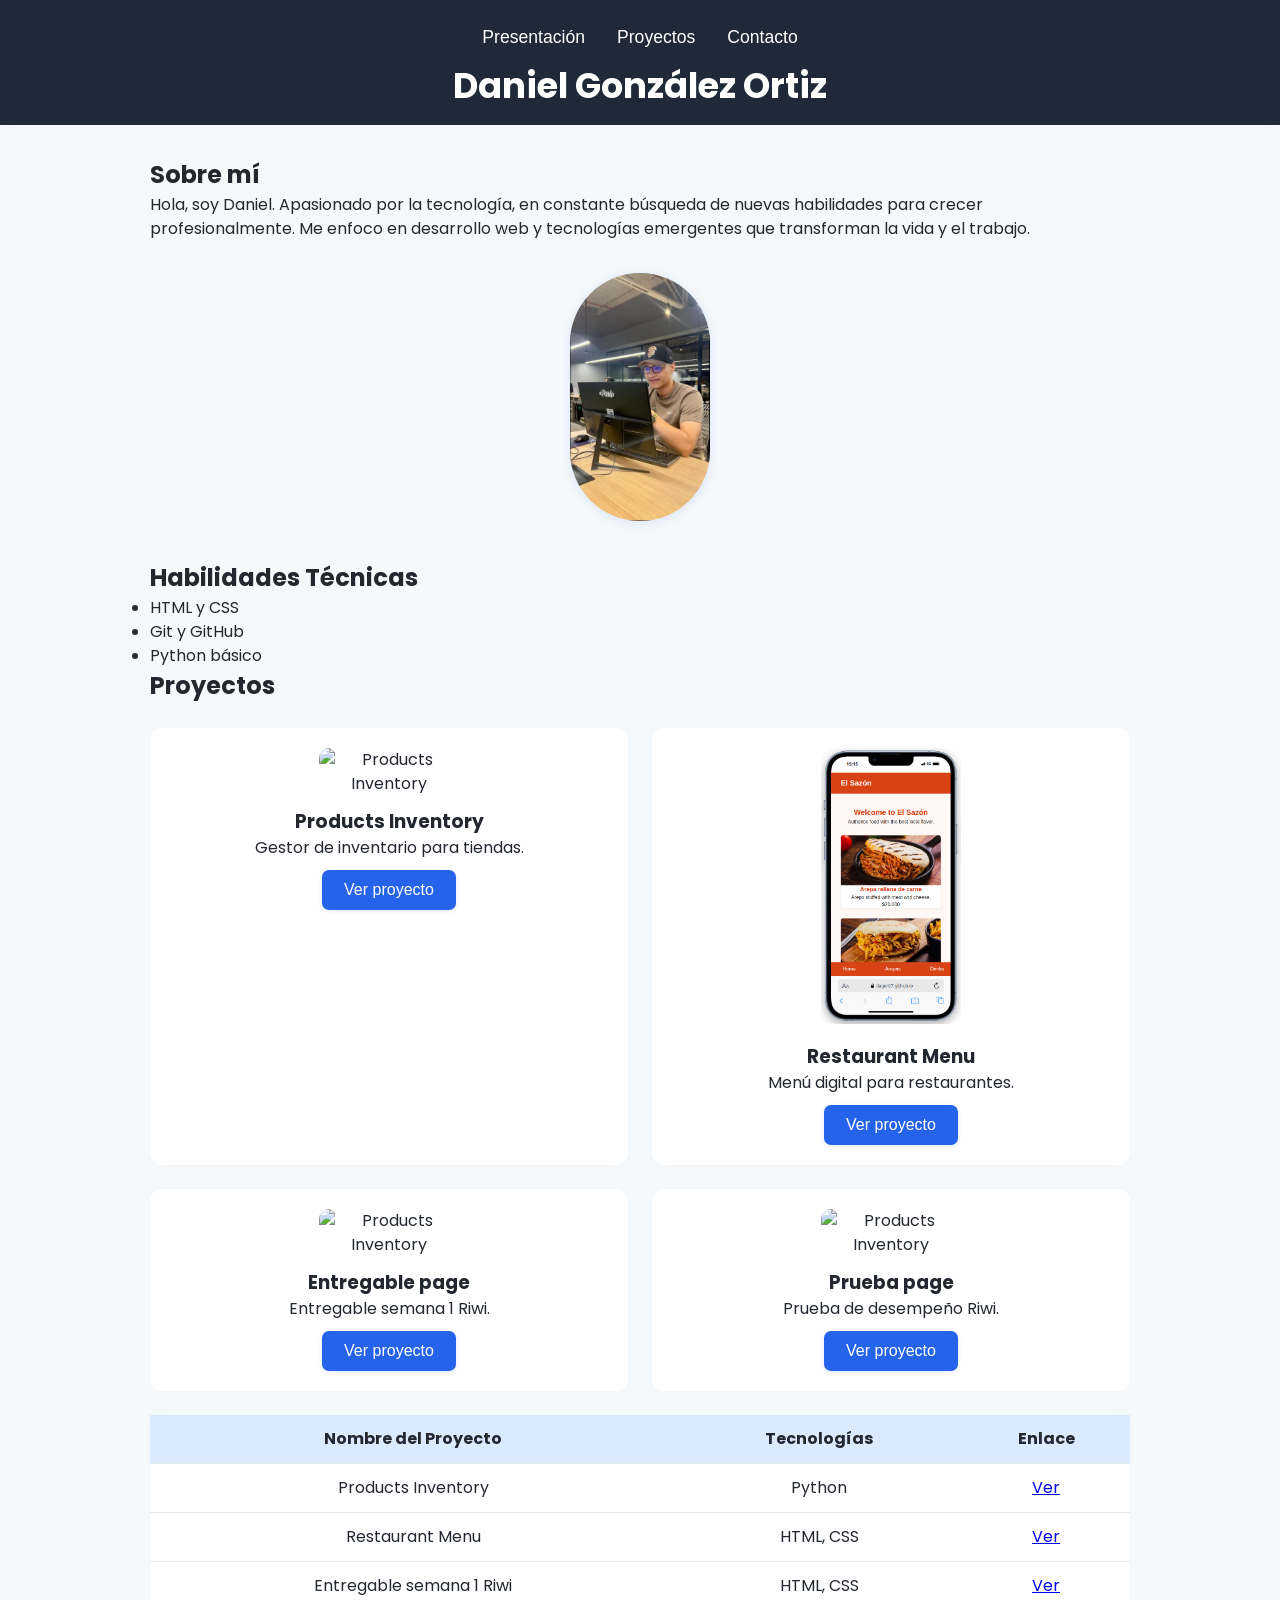
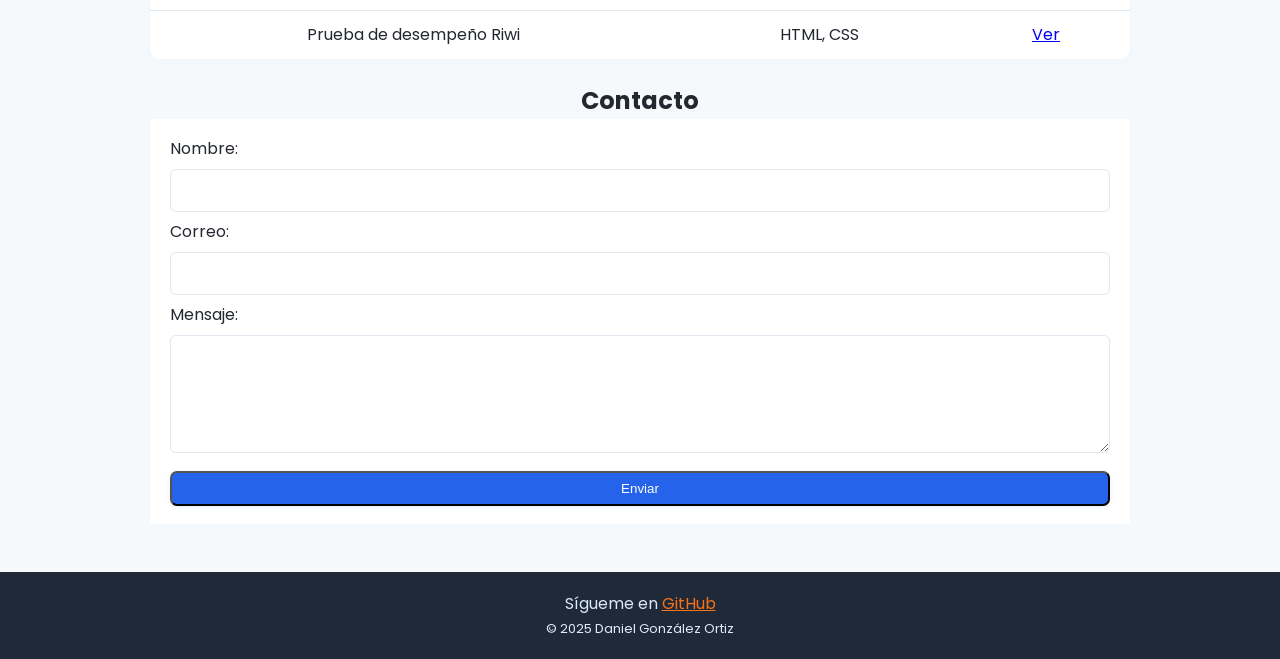
==== commit f68f9cbe: "Update index.html" ====
--- a/index.html
+++ b/index.html
@@ -30,7 +30,7 @@
           <p>Hola, soy Daniel. Apasionado por la tecnología, en constante búsqueda de nuevas habilidades para crecer profesionalmente. Me enfoco en desarrollo web y tecnologías emergentes que transforman la vida y el trabajo.</p>
         </div>
         <div class="picture">
-          <img src="img/Foto.png "Foto" width="180">
+          <img src="img/Foto.png " alt="Foto" width="180">
         </div>
       </div>
     </section>
@@ -54,7 +54,7 @@
           <a href="https://github.com/Dagor07/Products-Inventory/tree/main" target="_blank" class="btn">Ver proyecto</a>
         </article>
         <article class="proyect">
-          <img src="img/Restaurant.png"Restaurant Menu" width="160">
+          <img src="img/Restaurant.png" alt="Restaurant Menu" width="160">
           <h3>Restaurant Menu</h3>
           <p>Menú digital para restaurantes.</p>
           <a href="https://dagor07.github.io/Menu-card/" target="_blank" class="btn">Ver proyecto</a>
--- a/style.css
+++ b/style.css
@@ -1,9 +1,10 @@
+/* Se empieza con un reset simple */
 * {
   margin: 0;
   padding: 0;
   box-sizing: border-box;
 }
-
+/* Se hace los estilos de las etiquetas principales */
 body {
   font-family: 'Poppins', Arial, sans-serif;
   background: #f6f9fb;
@@ -14,8 +15,9 @@
 header {
   background: #1f2937;
   color: #fff;
-  padding: 24px 0;
-  text-align: center;
+  padding: 24px 0 12px 0;
+  text-align: center;
+  margin-bottom: 20px;
   box-shadow: 0 2px 8px #c1d4fa22;
 }
 
@@ -50,23 +52,23 @@
   margin: 0 auto;
 }
 
+/* Se hace los estilos de las clases */
 .me {
   margin: 32px 0;
 }
 
-.presentacion_flex {
+.presentation_flex {
   display: flex;
   align-items: center;
   gap: 32px;
   flex-wrap: wrap;
-  flex-direction: column;
-}
-
-.presentacion_flex img {
+  justify-content: center;
+}
+
+.presentation_flex img {
   border-radius: 250px;
   box-shadow: 0 2px 12px #2061e722;
-  max-width: 220px;
-  width: 200px;
+  max-width: 140px;
   -webkit-border-radius: 250px;
   -moz-border-radius: 250px;
   -ms-border-radius: 250px;
@@ -93,14 +95,14 @@
   background: #c7d2fe;
 }
 
-.portafolio-lista {
+.portfolio_list {
   display: grid;
   grid-template-columns: 1fr 1fr;
   gap: 24px;
   margin: 24px 0;
 }
 
-.proyecto {
+.proyect {
   background: #fff;
   border-radius: 12px;
   padding: 20px;
@@ -108,13 +110,13 @@
   transition: transform 0.25s, box-shadow 0.25s;
   text-align: center;
 }
-.proyecto:hover {
+
+.proyect:hover {
   transform: translateY(-6px) scale(1.03);
   box-shadow: 0 4px 16px #2061e722;
 }
-.proyecto img {
-  max-width: 240px;
-  width: 200px;
+.proyect img {
+  max-width: 140px;
   border-radius: 10px;
   margin-bottom: 12px;
 }
@@ -134,4 +136,94 @@
 .btn:hover {
   background: #f97316;
   transform: translateY(-3px) scale(1.06);
-}+}
+
+table {
+  width: 100%;
+  border-collapse: collapse;
+  background: #fff;
+  margin: 24px 0;
+  border-radius: 10px;
+  box-shadow: 0 1px 6px #e2e8f022;
+}
+
+th, td {
+  padding: 12px 8px;
+  text-align: center;
+  border-bottom: 1px solid #e0e7ef;
+}
+th {
+  background: #dbeafe;
+}
+tr:last-child td {
+  border-bottom: none;
+}
+
+form {
+  background: #fff;
+  padding: 18px 20px;
+  display: flex;
+  flex-direction: column;
+  gap: 8px;
+}
+form input, form textarea {
+  border: 1px solid #e0e7ef;
+  border-radius: 6px;
+  padding: 8px;
+  font-size: 1em;
+  font-family: inherit;
+  transition: border-color 0.2s;
+}
+form input:focus, form textarea:focus {
+  border-color: #2563eb;
+  outline: none;
+}
+form button {
+  margin-top: 8px;
+}
+
+footer {
+  background: #1f2937;
+  color: #dbeafe;
+  text-align: center;
+  padding: 20px 0;
+  margin-top: 48px;
+  font-size: 0.98em;
+}
+footer a {
+  color: #f97316;
+  text-decoration: underline;
+  transition: color 0.3s;
+}
+footer a:hover {
+  color: #38bdf8;
+}
+
+.contact_1 {
+    display: flex;
+    justify-content: center;
+}
+
+/* Responsive */
+@media (max-width: 900px) {
+  .portfolio_list {
+    grid-template-columns: 1fr;
+  }
+  .presentation_flex {
+    flex-direction: column;
+    gap: 18px;
+  }
+}
+
+@media (max-width: 600px) {
+  nav ul {
+    flex-direction: row;
+    gap: 30px;
+  }
+  main {
+    width: 98%;
+  }
+  form {
+    padding: 10px 5px;
+  }
+}
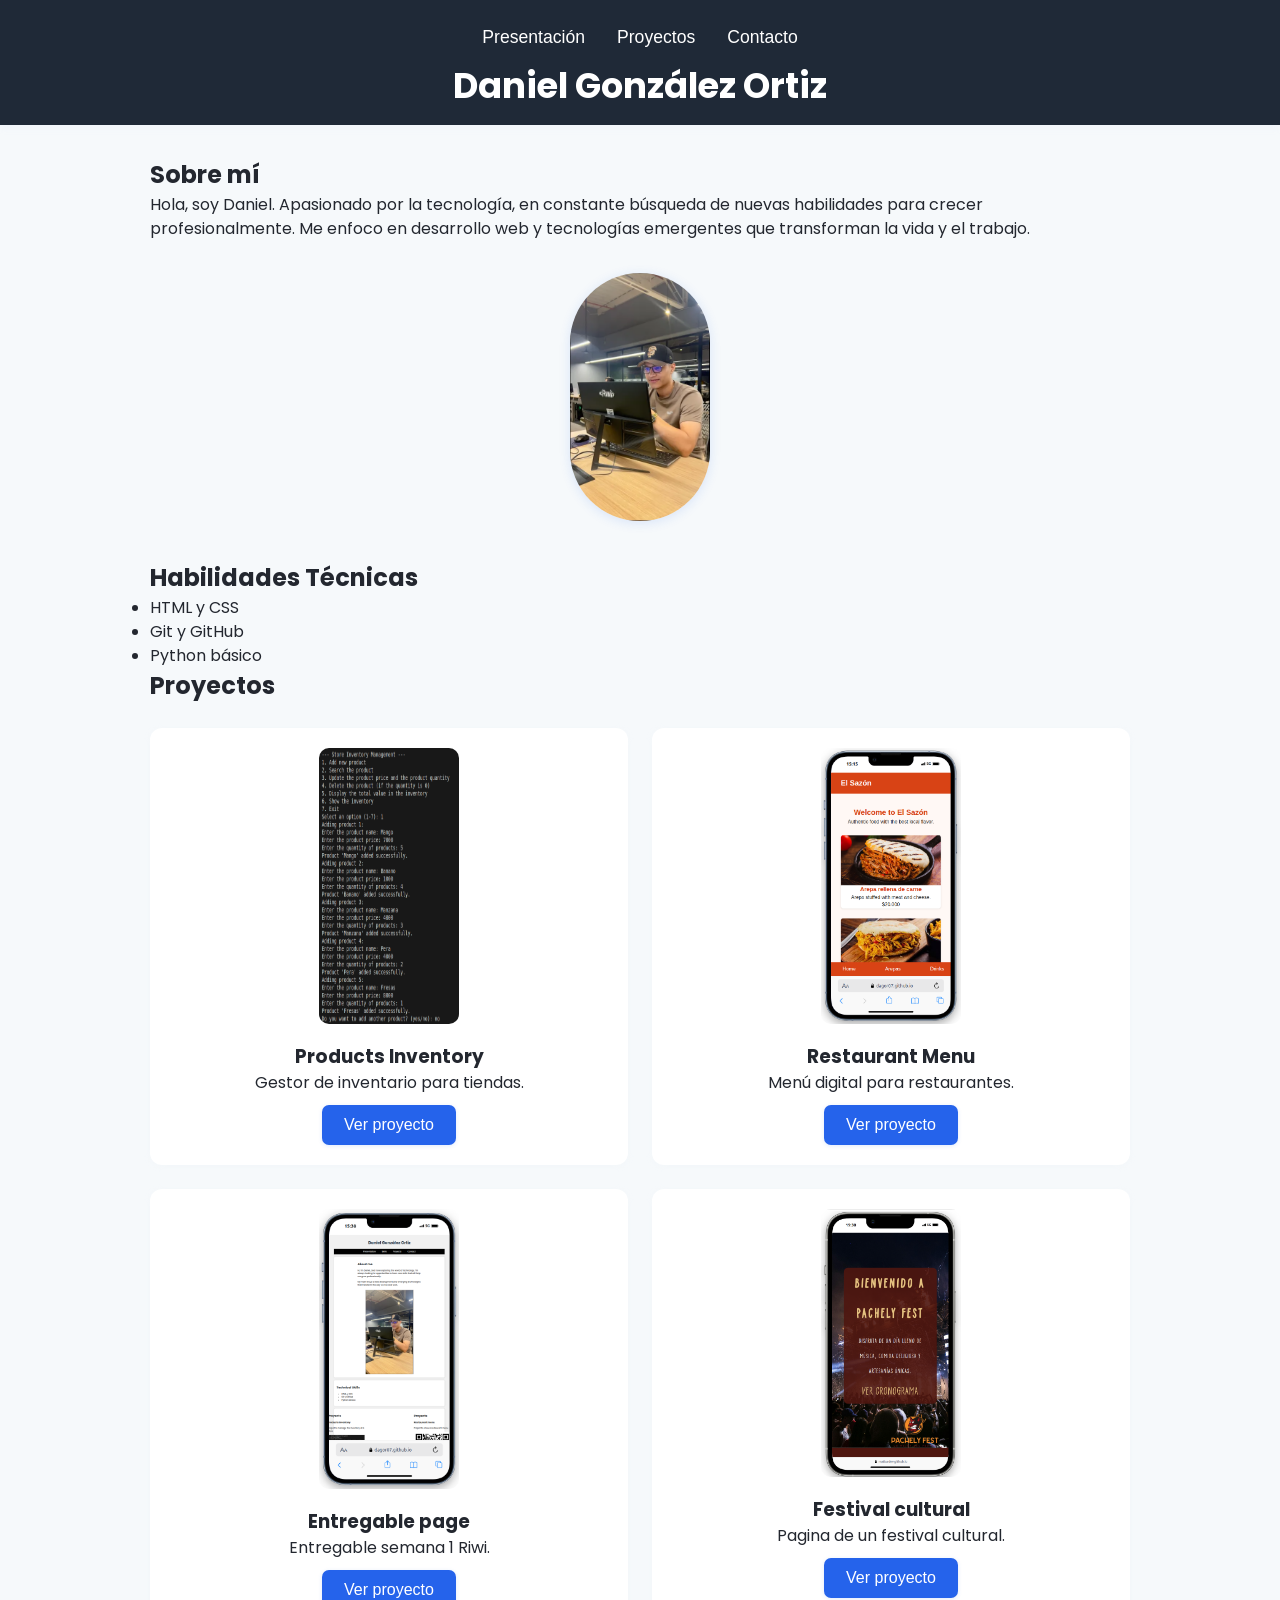
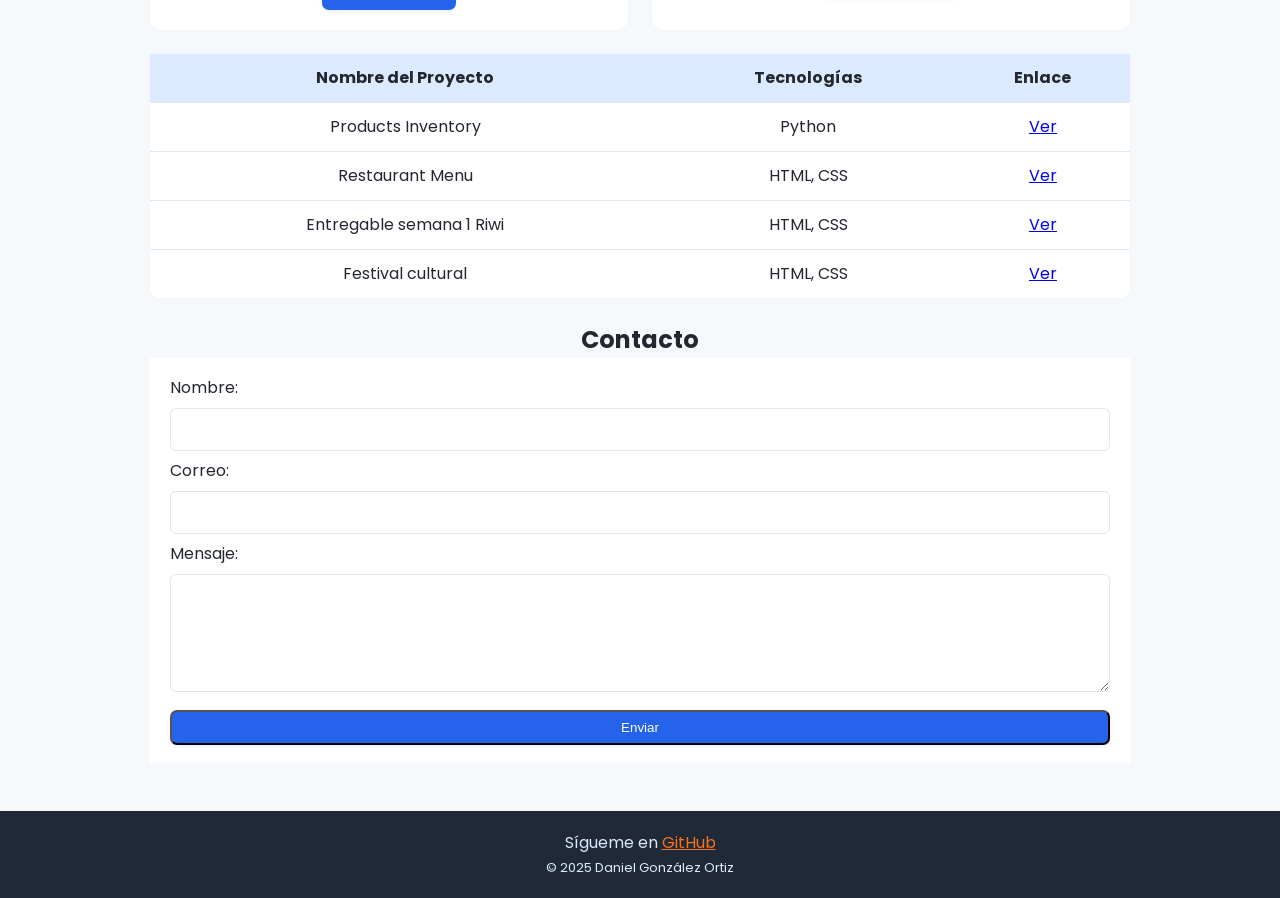
==== commit 760aa01d: "Update index.html" ====
--- a/index.html
+++ b/index.html
@@ -66,10 +66,10 @@
           <a href="https://dagor07.github.io/Portafolio/" target="_blank" class="btn">Ver proyecto</a>
         </article>
         <article class="proyect">
-          <img src="img/Prueba_de_desempeño.png" alt="Products Inventory" width="160">
-          <h3>Prueba page</h3>
-          <p>Prueba de desempeño Riwi.</p>
-          <a href="https://dagor07.github.io/Portafolio/" target="_blank" class="btn">Ver proyecto</a>
+          <img src="img/pachely.png" alt="Products Inventory" width="160">
+          <h3>Festival cultural</h3>
+          <p>Pagina de un festival cultural.</p>
+          <a href="https://matiusdev.github.io/cultural-fest/" target="_blank" class="btn">Ver proyecto</a>
         </article>
       </div>
 
@@ -98,9 +98,9 @@
             <td><a href="https://dagor07.github.io/Portafolio/" target="_blank">Ver</a></td>
           </tr>
           <tr>
-            <td>Prueba de desempeño Riwi</td>
+            <td>Festival cultural</td>
             <td>HTML, CSS</td>
-            <td><a href="https://github.com/Dagor07/Products-Inventory/tree/main" target="_blank">Ver</a></td>
+            <td><a href="https://matiusdev.github.io/cultural-fest/" target="_blank">Ver</a></td>
           </tr>
         </tbody>
       </table>
